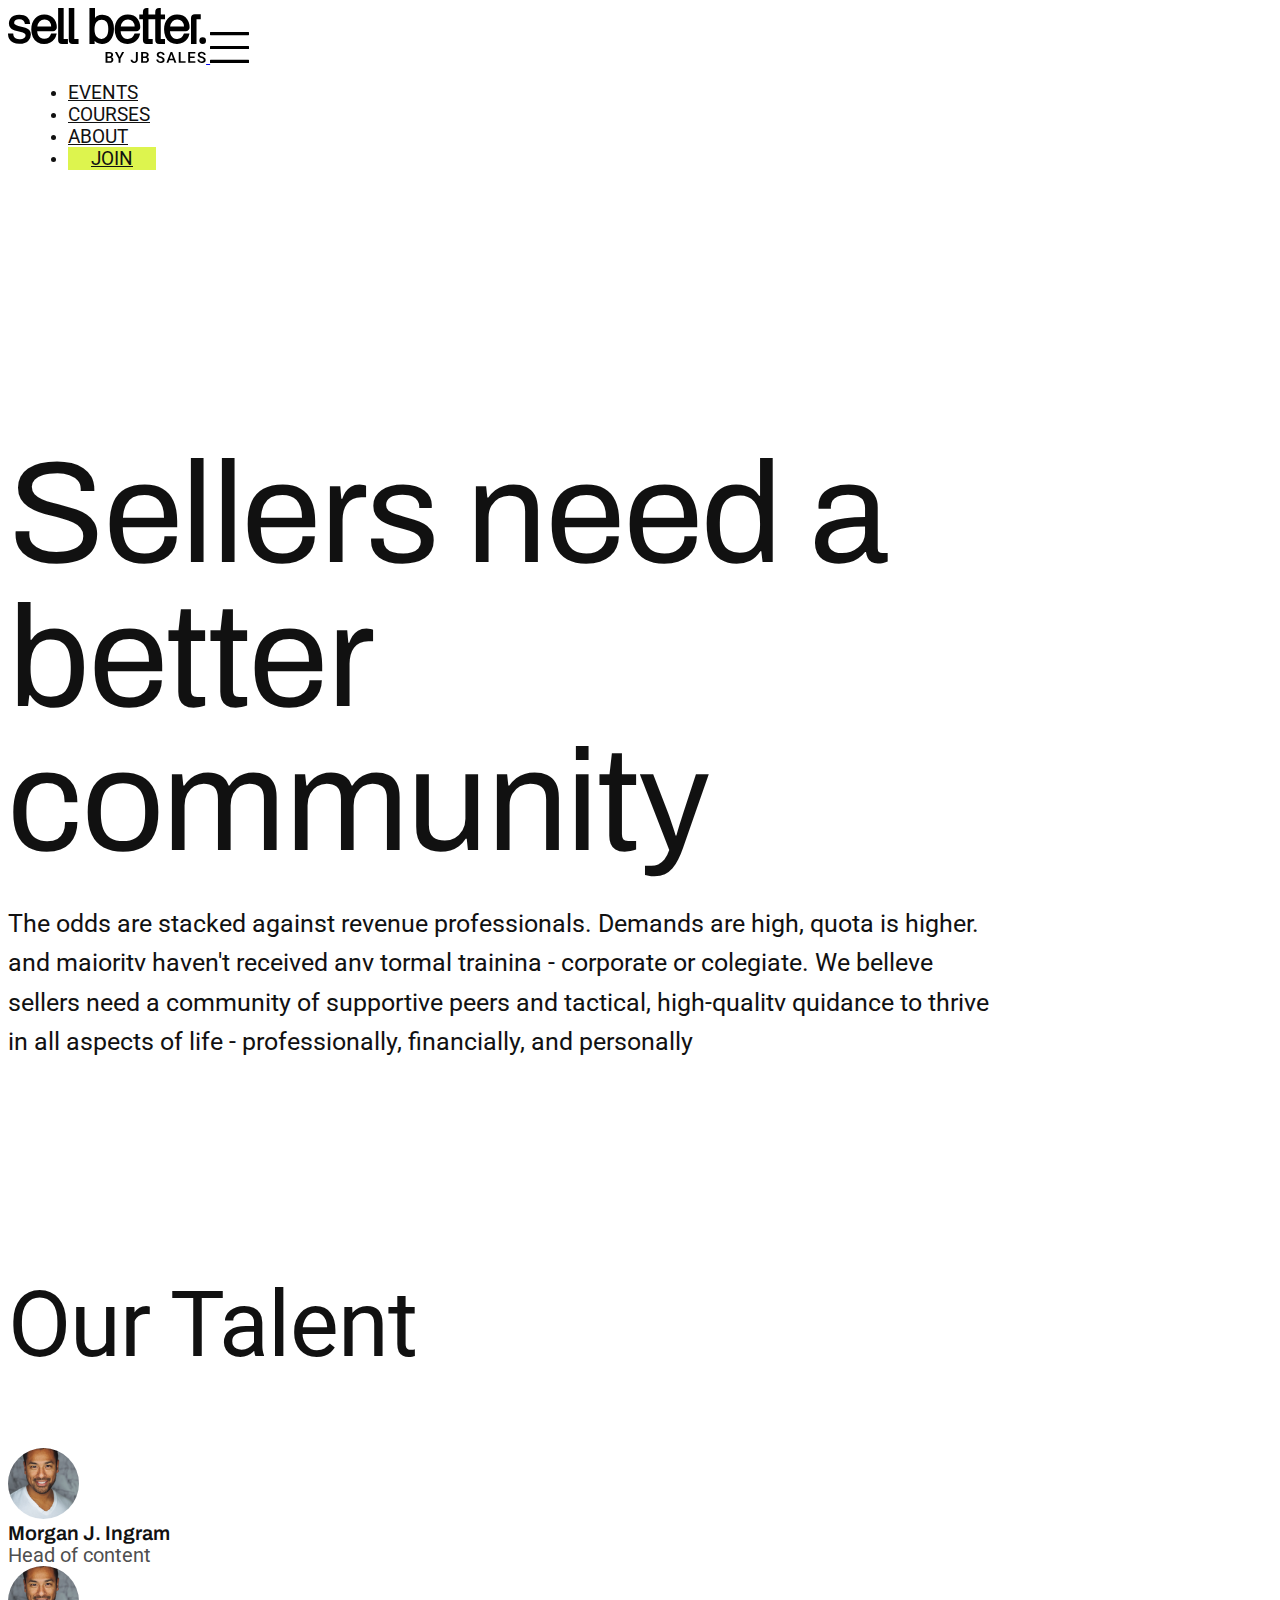
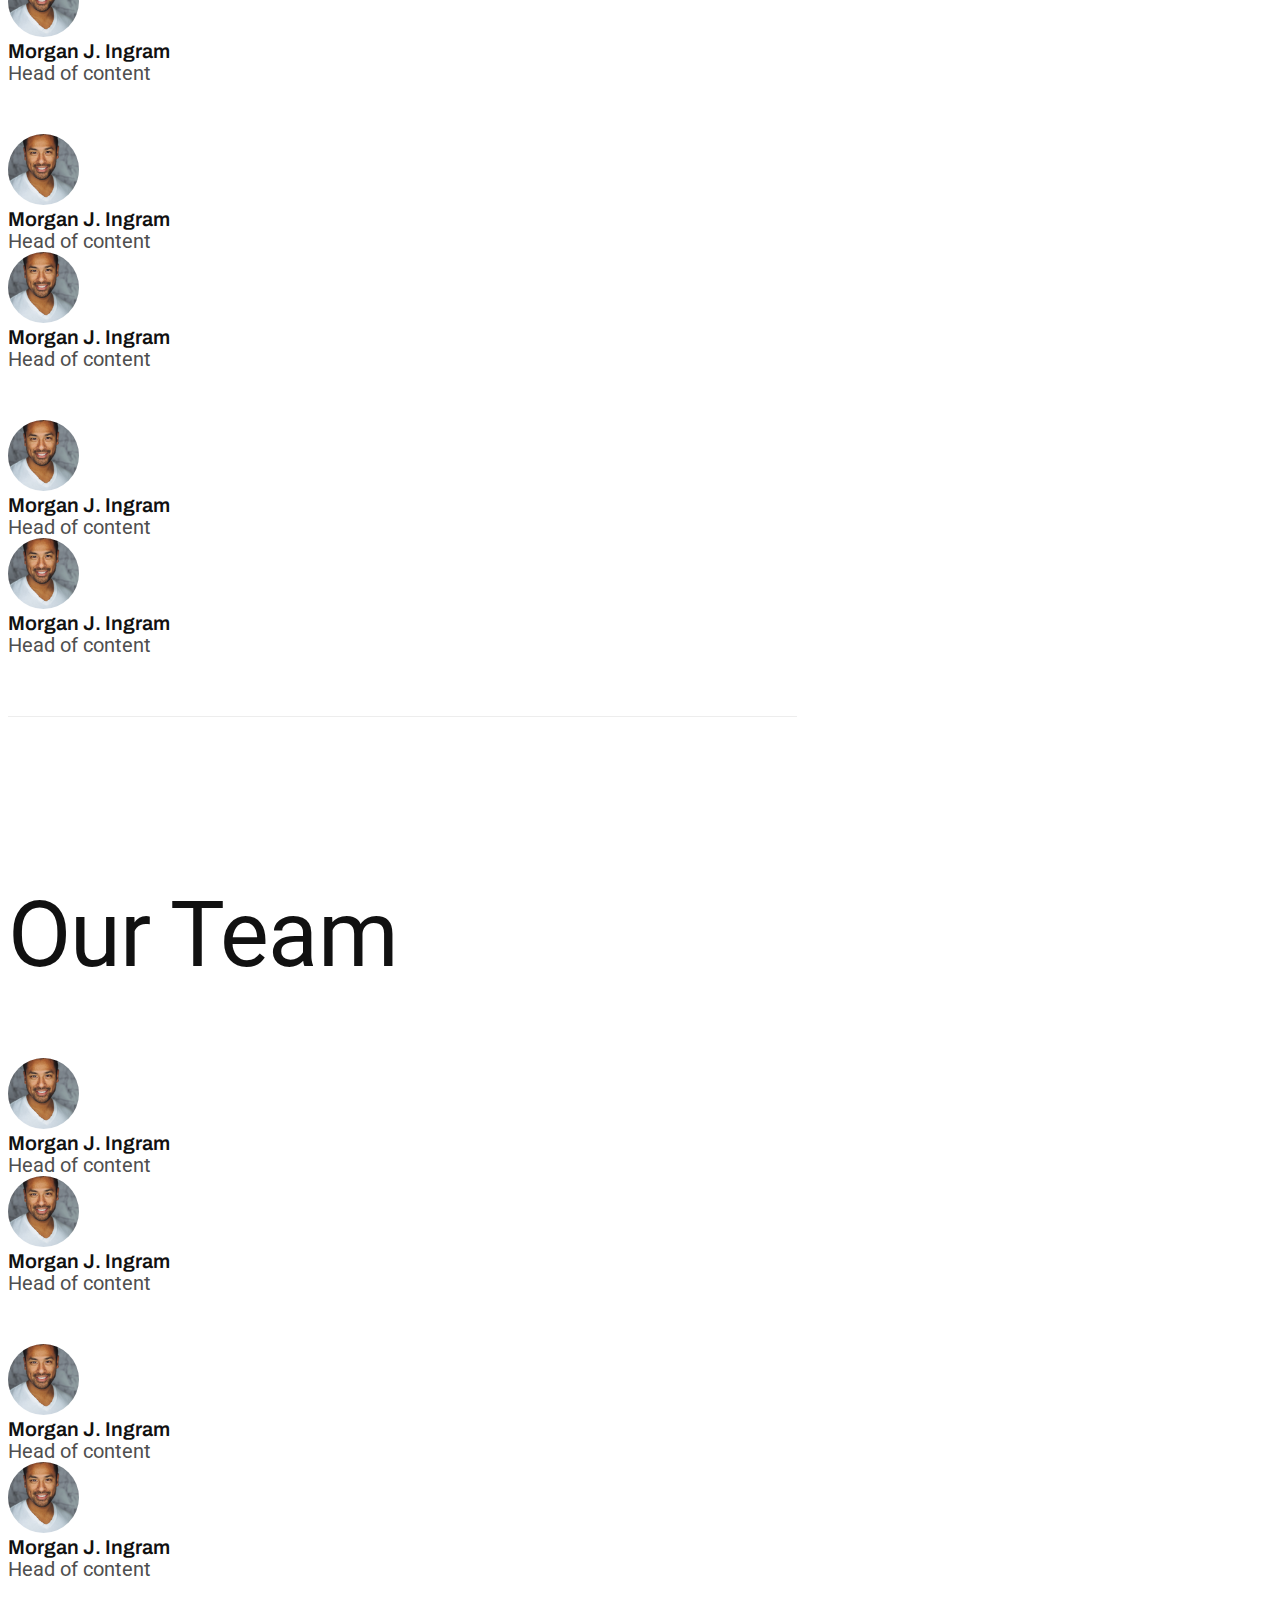
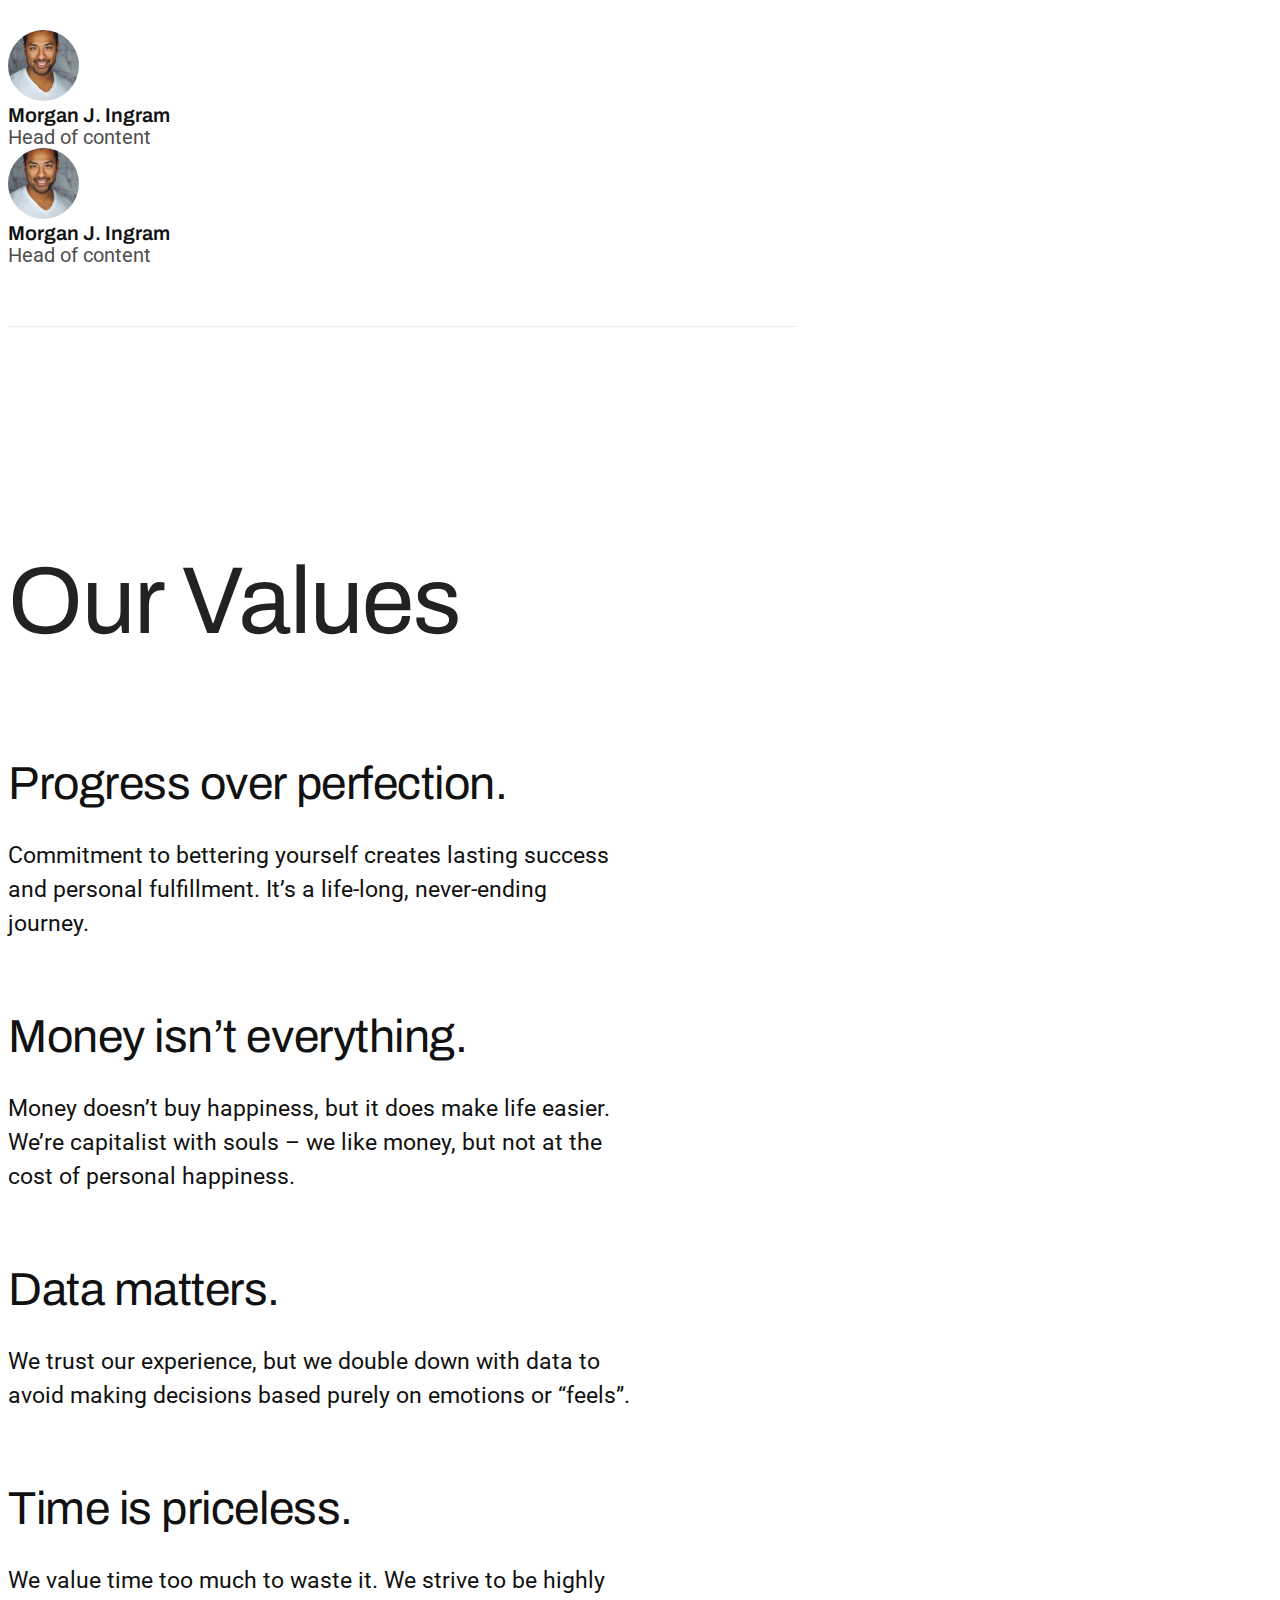
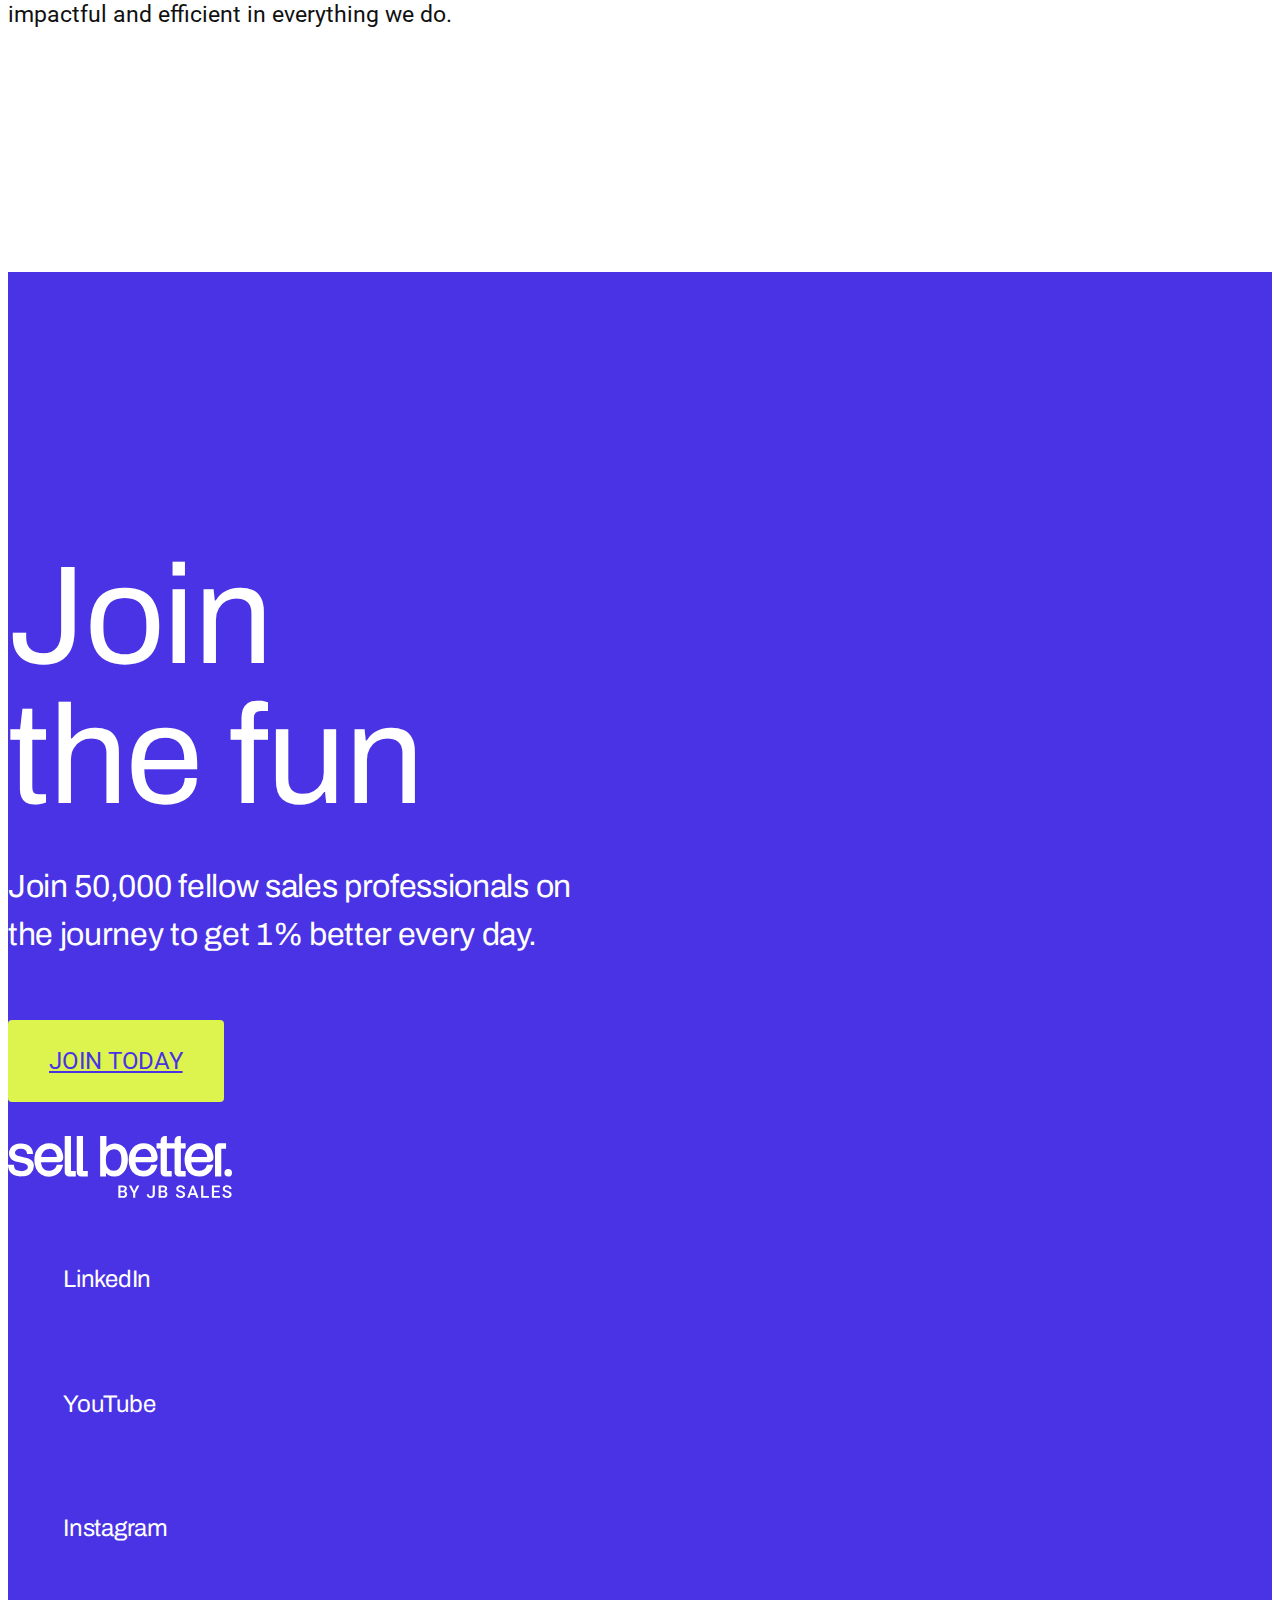
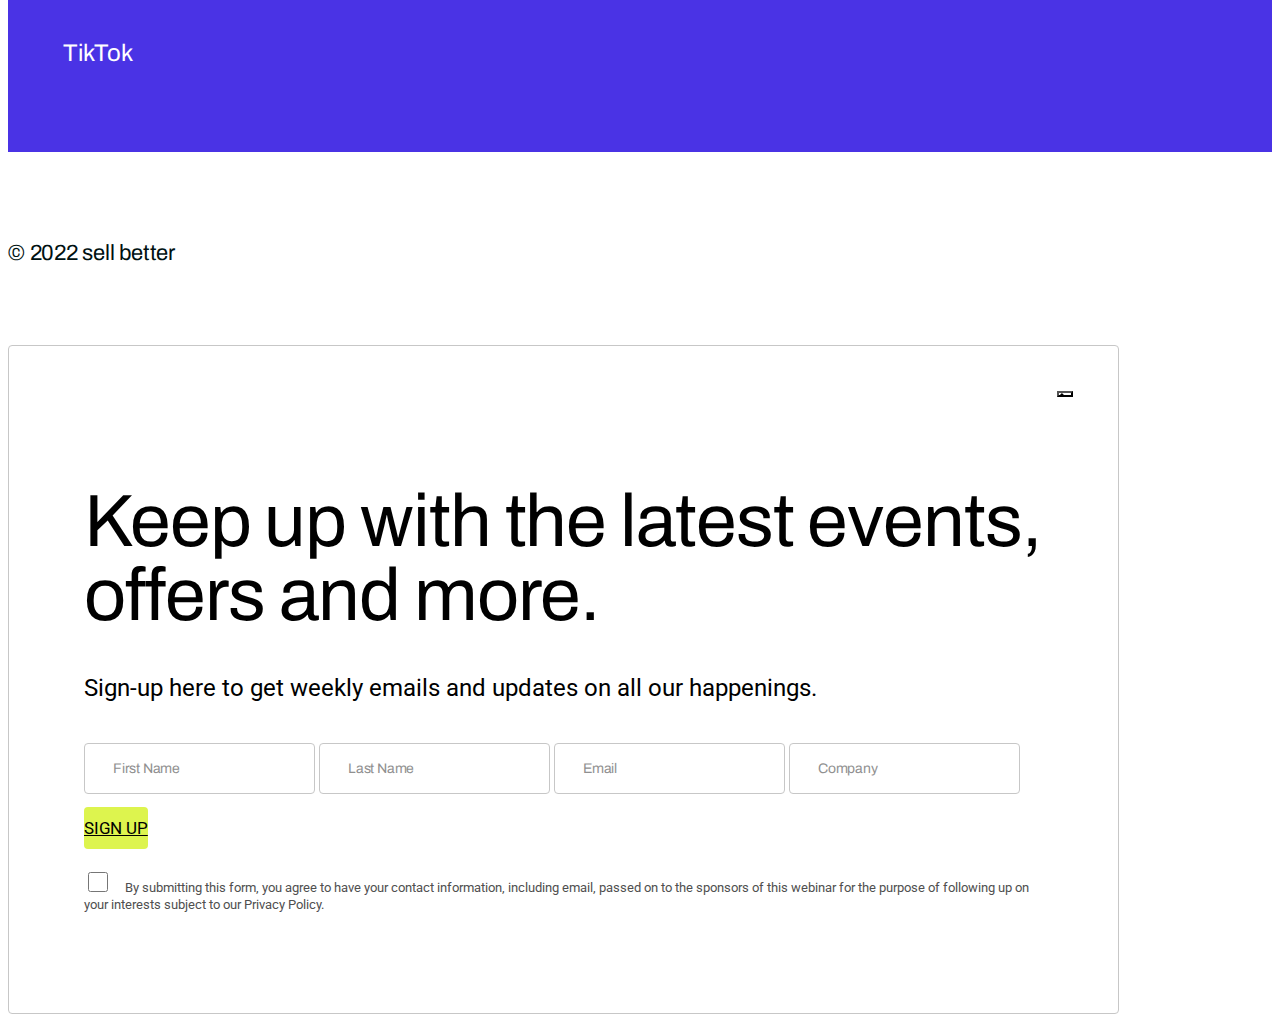
==== about.html @ 4c50844e "about page added" ====
<!DOCTYPE html>
<html lang="en">
  <head>
    <meta charset="utf-8" />
    <meta name="viewport" content="width=device-width, initial-scale=1" />
    <title>Sell Better | About</title>
    <link
      href="https://cdn.jsdelivr.net/npm/bootstrap@5.2.0-beta1/dist/css/bootstrap.min.css"
      rel="stylesheet"
      integrity="sha384-0evHe/X+R7YkIZDRvuzKMRqM+OrBnVFBL6DOitfPri4tjfHxaWutUpFmBp4vmVor"
      crossorigin="anonymous"
    />
    <link rel="preconnect" href="https://fonts.googleapis.com" />
    <link rel="preconnect" href="https://fonts.gstatic.com" crossorigin />
    <link
      href="https://fonts.googleapis.com/css2?family=Archivo:wght@400;500;600;700;800;900&family=Roboto:wght@400;500;700;900&display=swap"
      rel="stylesheet"
    />
    <link
      rel="stylesheet"
      href="https://cdnjs.cloudflare.com/ajax/libs/animate.css/4.1.1/animate.min.css"
    />
    <link rel="icon" href="img/favicon.png" type="image/png" />
    <link rel="stylesheet" href="style.css" />
  </head>
  <body>
    <!-- Nav section -->

    <nav class="navbar navbar-expand-lg">
      <div class="container">
        <a class="navbar-brand" href="index.html">
          <img src="img/sell_better_logo.svg" alt="Sell Better" />
        </a>

        <label class="navbar-toggler" for="slide-menu-right" type="button">
          <img src="img/menu-icon.svg" alt="" />
        </label>

        <div class="collapse navbar-collapse" id="navbarMain">
          <div class="navbar-nav ms-auto align-items-center">
            <ul id="menu-main" class="navbar-nav me-auto mb-2 mb-md-0">
              <li class="menu-item nav-item">
                <a href="index.html#events" class="nav-link">Events</a>
              </li>
              <li class="menu-item nav-item">
                <a href="#" class="nav-link">Courses</a>
              </li>
              <li class="menu-item nav-item">
                <a href="about.html" class="nav-link">About</a>
              </li>
              <li class="nav-item nav-join">
                <a
                  class="nav-link"
                  href="#"
                  data-bs-toggle="modal"
                  data-bs-target="#joinModal"
                  >Join</a
                >
              </li>
            </ul>
          </div>
        </div>
      </div>
    </nav>

    <!-- Menu Items -->
    <div class="slide-menu" id="slide-menu">
      <input id="slide-menu-right" class="menu-toggle" type="checkbox" />
      <div class="menu-wrap" id="menu-wrap">
        <label for="slide-menu-right" class="menu-close"
          ><img src="img/close_icon.svg" alt=""
        /></label>
        <div class="menu-list">
          <ul class="text-center">
            <li class="">
              <a class="mobile-menu-link" href="index.html">Home</a>
            </li>
            <li class="">
              <a class="mobile-menu-link" href="index.html#events">Events</a>
            </li>
            <li class="">
              <a class="mobile-menu-link" href="#">Courses</a>
            </li>
            <li class="">
              <a class="mobile-menu-link" href="about.html">About</a>
            </li>
          </ul>
          <div class="nav-join text-center w-100">
            <a
              data-bs-toggle="modal"
              data-bs-target="#joinModal"
              for="slide-menu-right"
              class="btn btn-primary"
              >Join</a
            >
          </div>
          <div class="social-icons-block">
            <div class="container">
              <div class="socials-icons">
                <ul
                  class="d-flex list-unstyled justify-content-center align-items-center"
                >
                  <li>
                    <a href="#"><img src="img/linkedin_icon.svg" alt="" /></a>
                  </li>
                  <li>
                    <a href="#"><img src="img/instagram.svg" alt="" /></a>
                  </li>
                  <li>
                    <a href="#"><img src="img/TikTok.svg" alt="" /></a>
                  </li>
                  <li>
                    <a href="#"><img src="img/youtube.svg" alt="" /></a>
                  </li>
                </ul>
              </div>
            </div>
          </div>
        </div>
      </div>
      <label for="slide-menu-right" class="menu-overlay"></label>
    </div>

    <!-- About page hero -->

    <div class="about-hero">
      <div class="container">
        <div
          class="about-hero-content mx-auto text-center d-flex flex-column align-items-center"
        >
          <h1>Sellers need a better community</h1>
          <p>
            The odds are stacked against revenue professionals. Demands are
            high, quota is higher. and maioritv haven't received anv tormal
            trainina - corporate or colegiate. We belleve sellers need a
            community of supportive peers and tactical, high-qualitv quidance to
            thrive in all aspects of life - professionally, financially, and
            personally
          </p>
        </div>
      </div>
    </div>

    <!-- Talent section -->

    <section class="team-section" id="talent-section">
      <div class="container">
        <div class="team-section-wrap mx-auto">
          <h2 class="text-center">Our Talent</h2>
          <div class="row">
            <div class="col-md-6">
              <div
                class="team-member d-flex align-items-center justify-content-center justify-content-md-end"
              >
                <div class="team-member-photo">
                  <img src="img/person.jpg" alt="" />
                </div>
                <div class="member-infos">
                  <div class="member-name">Morgan J. Ingram</div>
                  <div class="member-role">Head of content</div>
                </div>
              </div>
            </div>
            <div class="col-md-6">
              <div
                class="team-member d-flex align-items-center justify-content-md-end justify-content-center"
              >
                <div class="team-member-photo">
                  <img src="img/person.jpg" alt="" />
                </div>
                <div class="member-infos">
                  <div class="member-name">Morgan J. Ingram</div>
                  <div class="member-role">Head of content</div>
                </div>
              </div>
            </div>
          </div>
          <div class="row">
            <div class="col-md-6">
              <div
                class="team-member d-flex align-items-center justify-content-center justify-content-md-end"
              >
                <div class="team-member-photo">
                  <img src="img/person.jpg" alt="" />
                </div>
                <div class="member-infos">
                  <div class="member-name">Morgan J. Ingram</div>
                  <div class="member-role">Head of content</div>
                </div>
              </div>
            </div>
            <div class="col-md-6">
              <div
                class="team-member d-flex align-items-center justify-content-md-end justify-content-center"
              >
                <div class="team-member-photo">
                  <img src="img/person.jpg" alt="" />
                </div>
                <div class="member-infos">
                  <div class="member-name">Morgan J. Ingram</div>
                  <div class="member-role">Head of content</div>
                </div>
              </div>
            </div>
          </div>
          <div class="row">
            <div class="col-md-6">
              <div
                class="team-member d-flex align-items-center justify-content-center justify-content-md-end"
              >
                <div class="team-member-photo">
                  <img src="img/person.jpg" alt="" />
                </div>
                <div class="member-infos">
                  <div class="member-name">Morgan J. Ingram</div>
                  <div class="member-role">Head of content</div>
                </div>
              </div>
            </div>
            <div class="col-md-6">
              <div
                class="team-member d-flex align-items-center justify-content-md-end justify-content-center"
              >
                <div class="team-member-photo">
                  <img src="img/person.jpg" alt="" />
                </div>
                <div class="member-infos">
                  <div class="member-name">Morgan J. Ingram</div>
                  <div class="member-role">Head of content</div>
                </div>
              </div>
            </div>
          </div>
        </div>
      </div>
    </section>

    <!-- Team section -->

    <section class="team-section" id="team-section">
      <div class="container">
        <div class="team-section-wrap mx-auto">
          <h2 class="text-center">Our Team</h2>
          <div class="row">
            <div class="col-md-6">
              <div
                class="team-member d-flex align-items-center justify-content-center justify-content-md-end"
              >
                <div class="team-member-photo">
                  <img src="img/person.jpg" alt="" />
                </div>
                <div class="member-infos">
                  <div class="member-name">Morgan J. Ingram</div>
                  <div class="member-role">Head of content</div>
                </div>
              </div>
            </div>
            <div class="col-md-6">
              <div
                class="team-member d-flex align-items-center justify-content-md-end justify-content-center"
              >
                <div class="team-member-photo">
                  <img src="img/person.jpg" alt="" />
                </div>
                <div class="member-infos">
                  <div class="member-name">Morgan J. Ingram</div>
                  <div class="member-role">Head of content</div>
                </div>
              </div>
            </div>
          </div>
          <div class="row">
            <div class="col-md-6">
              <div
                class="team-member d-flex align-items-center justify-content-center justify-content-md-end"
              >
                <div class="team-member-photo">
                  <img src="img/person.jpg" alt="" />
                </div>
                <div class="member-infos">
                  <div class="member-name">Morgan J. Ingram</div>
                  <div class="member-role">Head of content</div>
                </div>
              </div>
            </div>
            <div class="col-md-6">
              <div
                class="team-member d-flex align-items-center justify-content-md-end justify-content-center"
              >
                <div class="team-member-photo">
                  <img src="img/person.jpg" alt="" />
                </div>
                <div class="member-infos">
                  <div class="member-name">Morgan J. Ingram</div>
                  <div class="member-role">Head of content</div>
                </div>
              </div>
            </div>
          </div>
          <div class="row">
            <div class="col-md-6">
              <div
                class="team-member d-flex align-items-center justify-content-center justify-content-md-end"
              >
                <div class="team-member-photo">
                  <img src="img/person.jpg" alt="" />
                </div>
                <div class="member-infos">
                  <div class="member-name">Morgan J. Ingram</div>
                  <div class="member-role">Head of content</div>
                </div>
              </div>
            </div>
            <div class="col-md-6">
              <div
                class="team-member d-flex align-items-center justify-content-md-end justify-content-center"
              >
                <div class="team-member-photo">
                  <img src="img/person.jpg" alt="" />
                </div>
                <div class="member-infos">
                  <div class="member-name">Morgan J. Ingram</div>
                  <div class="member-role">Head of content</div>
                </div>
              </div>
            </div>
          </div>
        </div>
      </div>
    </section>

    <!-- Our Values section -->

    <section class="our-values" id="our-values">
      <div class="container">
        <div class="our-values-wrap mx-auto">
          <h2 class="text-center">Our Values</h2>
          <div class="value-box">
            <h4>Progress over perfection.</h4>
            <p>
              Commitment to bettering yourself creates lasting success and
              personal fulfillment. It’s a life-long, never-ending journey.
            </p>
          </div>
          <div class="value-box">
            <h4>Money isn’t everything.</h4>
            <p>
              Money doesn’t buy happiness, but it does make life easier. We’re
              capitalist with souls – we like money, but not at the cost of
              personal happiness.
            </p>
          </div>
          <div class="value-box">
            <h4>Data matters.</h4>
            <p>
              We trust our experience, but we double down with data to avoid
              making decisions based purely on emotions or “feels”.
            </p>
          </div>
          <div class="value-box">
            <h4>Time is priceless.</h4>
            <p>
              We value time too much to waste it. We strive to be highly
              impactful and efficient in everything we do.
            </p>
          </div>
        </div>
      </div>
    </section>

    <!-- Join section -->

    <section class="join-section">
      <div class="container">
        <h1 class="text-center">
          Join <br class="b-block d-lg-none" />
          the fun
        </h1>
        <h3 class="text-center">
          Join 50,000 fellow sales professionals on <br />
          the journey to get 1% better every day.
        </h3>
        <div class="btn-wrap text-center">
          <a
            href="#"
            class="btn btn-primary"
            data-bs-toggle="modal"
            data-bs-target="#joinModal"
            >Join today</a
          >
        </div>
        <!-- Footer -->

        <div
          class="footer main-footer d-flex align-items-center justify-content-between"
        >
          <div class="footer-logo text-center order-lg-1 order-2">
            <a href="index.html"
              ><img src="img/sell_better_logo.svg" alt="" class="img-fluid"
            /></a>
          </div>
          <div class="footer-social-links order-lg-2 order-1">
            <ul class="list-unstyled d-lg-flex text-center">
              <li><a href="" class="footer-link">LinkedIn</a></li>
              <li><a href="" class="footer-link">YouTube</a></li>
              <li><a href="" class="footer-link">Instagram</a></li>
              <li><a href="" class="footer-link">TikTok</a></li>
            </ul>
          </div>
        </div>
      </div>
    </section>

    <!-- Copyright -->

    <section class="copyright-section">
      <div class="container">
        <div class="copyright-wrap"><p>© 2022 sell better</p></div>
      </div>
    </section>

    <!-- Join Modal -->
    <div
      class="modal fade"
      id="joinModal"
      tabindex="-1"
      aria-labelledby="joinModalLabel"
      aria-hidden="true"
    >
      <div class="modal-dialog modal-dialog-centered modal-xl">
        <div class="modal-content">
          <div class="modal-header">
            <button
              type="button"
              class="btn-close"
              data-bs-dismiss="modal"
              aria-label="Close"
            ></button>
          </div>
          <div class="modal-body pt-0">
            <div class="container">
              <div class="row">
                <div class="col-lg-6">
                  <h1>Keep up with the latest events, offers and more.</h1>
                  <h5>
                    Sign-up here to get weekly emails and updates on all our
                    happenings.
                  </h5>
                </div>
                <div class="col-lg-6">
                  <form>
                    <input
                      type="text"
                      class="form-control"
                      id="joinFirstName"
                      placeholder="First Name"
                    />

                    <input
                      type="text"
                      class="form-control"
                      id="joinLastName"
                      placeholder="Last Name"
                    />

                    <input
                      type="email"
                      class="form-control"
                      id="joinEmail"
                      placeholder="Email"
                    />

                    <input
                      type="text"
                      class="form-control"
                      id="joinCompany"
                      placeholder="Company"
                    />
                  </form>
                  <div class="btn-wrap">
                    <a href="#" class="btn btn-primary w-100">Sign up</a>
                  </div>
                  <div class="form-check">
                    <input
                      type="checkbox"
                      class="form-check-input"
                      id="joinCheck"
                    />
                    <label class="form-check-label" for="joinCheck"
                      >By submitting this form, you agree to have your contact
                      information, including email, passed on to the sponsors of
                      this webinar for the purpose of following up on your
                      interests subject to our Privacy Policy.</label
                    >
                  </div>
                </div>
              </div>
            </div>
          </div>
        </div>
      </div>
    </div>

    <script
      src="https://code.jquery.com/jquery-3.6.0.min.js"
      integrity="sha256-/xUj+3OJU5yExlq6GSYGSHk7tPXikynS7ogEvDej/m4="
      crossorigin="anonymous"
    ></script>
    <script
      src="https://cdn.jsdelivr.net/npm/bootstrap@5.2.0-beta1/dist/js/bootstrap.bundle.min.js"
      integrity="sha384-pprn3073KE6tl6bjs2QrFaJGz5/SUsLqktiwsUTF55Jfv3qYSDhgCecCxMW52nD2"
      crossorigin="anonymous"
    ></script>

    <script src="scripts/script.js"></script>
  </body>
</html>
---- style.css ----
:root {
  --font-primary: "Roboto", sans-serif;
  --font-secondary: "Archivo", sans-serif;
  --blue-primary: #4a33e5;
  --black-custom: #111111;
  --green-light: #ddf44e;
  --grey-light: #f5f5f5;
}

body {
  font-family: var(--font-primary);
  letter-spacing: 0px;
  line-height: 1;
  color: var(--black-custom);
}

h1 {
  font-size: 90px;
  line-height: 1;
  color: var(--black-custom);
  font-family: var(--font-secondary);
}

h1,
h2,
h3,
h4,
h5,
h6 {
  font-weight: 400;
}

.list-unstyled {
  list-style: none;
}

.btn {
  border-radius: 4px;
  font-size: 24px;
  line-height: 1.25;
  padding-top: 27px;
  padding-bottom: 27px;
  text-transform: uppercase;
  border: none;
}

.btn-primary {
  background-color: var(--green-light);
}

.btn-primary:hover,
.btn-primary:active,
.btn-primary:focus {
  background-color: #d0ea31;
  border: none;
  box-shadow: none;
}

/*******************************************
              Desktop Hero
*******************************************/

.hero-desktop {
  height: 100vh;

  position: relative;
}

.hero-arrow-wrap {
  position: absolute;
  left: 50%;
  transform: translateX(-50%);
  bottom: 40px;
}

.color-scheme-1 {
  background-color: #4f2ee8;
}

.color-scheme-1 .hero-section-content img {
  filter: invert(89%) sepia(50%) saturate(621%) hue-rotate(13deg)
    brightness(107%) contrast(91%);
}

.color-scheme-2 {
  background-color: #17243f;
}

.color-scheme-2 .hero-section-content img {
  filter: invert(79%) sepia(10%) saturate(1049%) hue-rotate(216deg)
    brightness(98%) contrast(93%);
}

.color-scheme-3 {
  background-color: #3a3ee4;
}

.color-scheme-3 .hero-section-content img {
  filter: invert(75%) sepia(13%) saturate(1631%) hue-rotate(77deg)
    brightness(93%) contrast(89%);
}

.color-scheme-4 {
  background-color: #d0bcf1;
}

.color-scheme-4 .hero-section-content img {
  filter: invert(39%) sepia(55%) saturate(852%) hue-rotate(316deg)
    brightness(101%) contrast(89%);
}

/*******************************************
              Navbar
*******************************************/

.navbar {
  transition: all 0.5s;
}
.navbar.scrollUp {
  transform: translateY(-85px);
}

.navbar-brand img {
  height: 55px;
}

.navbar-nav > li {
  margin-left: 20px;
  margin-right: 20px;
  position: relative;
}

.navbar-nav > li:last-child {
  margin-right: 0px;
}

.navbar-nav > li > a {
  color: var(--black-custom);
  font-size: 19px;
  letter-spacing: 0px;
  text-transform: uppercase;
  line-height: 1.15;
  -moz-transition: all 0.2s ease 0s;
  -o-transition: all 0.2s ease 0s;
  -webkit-transition: all 0.2s ease 0s;
  transition: all 0.2s ease 0s;
}

.navbar-nav > li > a:hover,
.navbar-nav > li > a:focus {
  color: var(--green-light);
}

.navbar-nav > li > a.active {
  color: var(--green-light) !important;
}

.navbar-toggler {
  position: relative;
  border: 0;
  height: 31px;
}

.navbar-toggler:focus,
.navbar-toggler:active {
  outline: 0;
}

.slide-menu {
  z-index: 1031;
  position: relative;
}
.menu-wrap {
  background-color: #fff;
  padding: 0;
  overflow: hidden;
  transition: all 0.3s;
  position: fixed;
  width: 570px;
  top: 0;
  right: -570px;
  bottom: 0;
  z-index: 999;
}

.menu-toggle {
  display: none;
}
.menu-toggle:checked + .menu-wrap {
  right: 0;
}

.menu-overlay {
  background: rgba(0, 0, 0, 0.4);
  display: none;
  position: fixed;
  left: 0;
  right: 0;
  top: 0;
  bottom: 0;
  z-index: 900;
}
.menu-close {
  background: transparent url(img/close_icon.svg) center no-repeat;
  background-size: 31px;
  opacity: 1;
  position: absolute;
  width: 31px;
  height: 31px;
  right: 30px;
  top: 30px;
  text-indent: -9999px;
  transition: all 0.3s;
}
.menu-close:hover {
  cursor: pointer;
}
.menu-wrap:hover .menu-close {
  opacity: 1;
}
.menu-toggle {
  display: none;
}
.menu-toggle:checked + .menu-wrap {
  right: 0;
}
.menu-toggle:checked ~ .menu-overlay {
  display: block;
}

.menu-list {
  position: absolute;
  top: 80px;
  left: 110px;
  right: 110px;
  height: inherit;
  display: block;
  overflow: hidden;
}
.menu-wrap:hover .menu-list {
  overflow-y: auto;
}
.menu-list ul {
  list-style-type: none;
  padding: 0;
  margin: 0;
}
.menu-list li {
  display: block;
}
.menu-list li a,
.menu-list li label {
  display: block;
  font-size: 24px;
  line-height: 1.33;
  color: #000;
  text-decoration: none;
  text-transform: uppercase;
  padding-top: 30px;
  padding-bottom: 30px;
  border-bottom: 1px solid #ededed;
  -moz-transition: all 0.5s ease 0s;
  -o-transition: all 0.5s ease 0s;
  -webkit-transition: all 0.5s ease 0s;
  transition: all 0.5s ease 0s;
}

.menu-list li a:hover,
.menu-list li label:hover,
.menu-list li a:active,
.menu-list li a.active {
  color: var(--green-light);
  cursor: pointer;
}

.nav-link {
  font-weight: 400;
}

.nav-contact {
  margin-top: 25px;
}
.slide-menu li .btn {
  font-size: 14px;
  letter-spacing: 0.7px;
  display: inline-block;
}

.menu-icon {
  position: absolute;
  bottom: 40px;
  left: 110px;
  right: 110px;
}
.menu-icon ul {
  list-style-type: none;
  padding: 0;
  margin: 0;
}
.menu-icon li {
  margin-left: 10px;
  margin-right: 10px;
  font-size: 25px;
  line-height: 25px;
}
.menu-icon li img {
  filter: invert(100%);
}
.menu-icon li img:hover {
  filter: invert(100%) !important;
}

.slide-menu .social-icons-block ul li a {
  border-bottom: none;
}

.slide-menu .social-icons-block {
  margin-top: 20px;
}

.slide-menu .nav-join {
  margin-top: 40px;
}

.slide-menu .nav-join .btn {
  font-size: 24px;
  line-height: 1.5;
  padding: 10px 110px;
}

#menu-main .nav-join a:hover,
#menu-main .nav-join a:focus {
  transform: none;
  color: #000000;
}

#menu-main .nav-join a {
  padding-left: 23px;
  padding-right: 23px;
  background-color: var(--green-light);
}
#menu-main .nav-join a:hover {
  background-color: #b9d50d;
}

/*******************************************
             Big section
*******************************************/
#big-section {
  min-height: 100vh;
  padding-top: 60px;
}

/*******************************************
             First section
*******************************************/

.first-section {
  margin-top: 60px;
}

.first-section h1 {
  margin-bottom: 20px;
}

.first-section h3 {
  font-size: 34px;
  line-height: 1.47;
  margin-bottom: 10px;
}

.first-section h4 {
  font-size: 30px;
  line-height: 1.4;
}

.first-section-card {
  background-color: var(--blue-primary);
  max-width: 432px;
  padding: 36.5px 20px;
  border-radius: 4px;
  margin-left: auto;
}
.first-section-card .btn {
  max-width: 373px;
  font-size: 17px;
  letter-spacing: -0.17px;
  line-height: 2.33;
  padding-top: 10px;
  padding-bottom: 10px;
  color: #313131;
}

.first-section-card .btn-wrap {
  margin-top: 20px;
}

.first-section-card h3 {
  color: #ffffff;
  font-size: 44.32px;
  margin-bottom: 28px;
}

.check-wrap {
  margin-right: 13px;
}

.check-wrap img {
  width: 28px;
  height: 28px;
}

.check-text {
  font-size: 19.87px;
  line-height: 2;
  color: #ffffff;
}

/*******************************************
             Logo Section
*******************************************/
.logo-section h5 {
  font-size: 20px;
  line-height: 1.3;
}

.logo-section {
  padding-top: 50px;
  padding-bottom: 40px;
}
.logo-box {
  text-align: center;
  margin: 15px 30px;
}
.logo-box img {
  max-height: 64px;
  width: auto;
}

/*******************************************
             Social Icons
*******************************************/

.socials-icons > ul > li {
  margin-right: 10px;
  margin-left: 10px;
}

.socials-icons > ul > li:first-child {
  margin-left: 0px;
}

.socials-icons > ul > li:last-child {
  margin-right: 0px;
}

.socials-icons > ul > li > a > img {
  max-height: 30px;
}

.socials-icons > ul > li > a:hover > img {
  filter: invert(88%) sepia(43%) saturate(656%) hue-rotate(12deg)
    brightness(104%) contrast(92%);
}

/*******************************************
             Second Section
*******************************************/
.second-section {
  background-color: var(--grey-light);
  padding-top: 200px;
  padding-bottom: 200px;
}

.second-section-box {
  margin-bottom: 135px;
}

.second-section-heading h1 {
  font-family: var(--font-secondary);
  font-size: 192px;
  letter-spacing: -1.92px;
}

.second-section-text h3 {
  font-size: 48px;
  letter-spacing: -0.48px;
  line-height: 1.18;
  margin-bottom: 40px;
  font-family: var(--font-secondary);
}

.second-section-text p {
  font-size: 28px;
  letter-spacing: -0.28px;
  line-height: 1.35;
}

.second-section-text p:last-child {
  margin-bottom: 0px;
}

/*******************************************
              Events
*******************************************/

#events {
  background-color: var(--black-custom);
  padding-top: 180px;
  padding-bottom: 170px;
}
#events h1 {
  color: #ffffff;
  font-size: 180.69px;
  letter-spacing: -1.81px;
  font-family: var(--font-secondary);
  margin-bottom: 40px;
}

#events h4 {
  color: #ffffff;
  font-size: 36.21px;
  line-height: 1.42;
}
.events-calendar {
  padding-left: 0;
  border: 1px solid #e3e3e3;
  border-radius: 4px;
  margin-top: 82px;
  margin-bottom: 80px;
}

.events-calendar-header {
  padding-left: 90px;
  padding-top: 44px;
  padding-bottom: 44px;
  border-bottom: 1px solid #e3e3e3;
  background: #fff;
}

.events-calendar-date {
  font-size: 21.43px;
  font-weight: 600;
}

.events-calendar-title {
  font-size: 21.43px;
  font-weight: 600;
}

.event-box {
  padding-left: 90px;
  padding-top: 20px;
  padding-bottom: 20px;
  position: relative;
  border-bottom: 1px solid #e3e3e3;
  background: #fff;
}

.event-box > .row:hover {
  cursor: pointer;
}

.event-box .btn {
  font-size: 14.74px;
  line-height: 2.33;
  padding: 5px 25px;
}

.event-date {
  font-size: 15px;
  font-weight: 500;
  min-height: 45.2px;
  text-transform: uppercase;
}

.ellipsis-1 {
  line-clamp: 1;
  white-space: nowrap;
  overflow: hidden;
  text-overflow: ellipsis;
}

.event-title {
  font-size: 17px;
  font-weight: 600;
  min-height: 45.2px;
}

.event-sign-up .lock {
  margin-left: 20px;
}

.event-who {
  min-height: 45.2px;
}
.event-who-img {
  width: 40px;
  height: 40px;
  position: relative;
  z-index: 9;
}
.event-who-img:nth-child(2) {
  left: 0px;
  z-index: 8;
}
.event-who-img:nth-child(3) {
  left: -10px;
  z-index: 7;
}
.event-who-img:nth-child(4) {
  left: -20px;
  z-index: 6;
}
.event-who-img:nth-child(5) {
  left: -30px;
  z-index: 5;
}
.event-who-img:nth-child(6) {
  left: -40px;
  z-index: 4;
}
.event-who-img:nth-child(7) {
  left: -50px;
  z-index: 3;
}
.event-who-img:nth-child(8) {
  left: -60px;
  z-index: 2;
}
.event-who-img:nth-child(9) {
  left: -70px;
  z-index: 1;
}

.event-who-img img {
  border-radius: 50%;
  width: 40px;
  height: 40px;
  object-fit: cover;
  border: 1px solid #ffffff;
}

.event-date-clock {
  font-size: 15px;
}

.event-describe {
  font-size: 15px;
  line-height: 1.4;
}

.who-name {
  font-size: 15px;
  line-height: 1.4;
}

.btn-black {
  background: #000;
  color: #fff;
  border: 1px solid #000;
  letter-spacing: 0.15px;
}
.btn-black:hover {
  background: #00acf2;
  color: #fff;
  border: 1px solid #00acf2;
}

.members-only {
  margin-bottom: 20px;
}

.members-only-text {
  font-size: 16px;
  font-weight: 500;
}

.event-btn {
  margin-top: 30px;
}

.acc-icon a img {
  transform: rotate(0deg);
  -moz-transition: all 0.25s ease 0s;
  -o-transition: all 0.25s ease 0s;
  -webkit-transition: all 0.25s ease 0s;
  transition: all 0.25s ease 0s;
}
.acc-icon a:not(.collapsed) img {
  transform: rotate(180deg);
}

#events .btn-wrap .btn {
  padding: 28px 132px;
  color: #111111;
  font-size: 24px;
  line-height: 1.25;
}

@media (min-width: 992px) {
  .acc-icon {
    position: absolute;
    top: 32px;
    left: 50px;
  }
  .events-calendar {
    overflow: hidden;
  }
}

.event-mob {
  width: 60px;
  min-width: 60px;
  text-transform: none;
}
.event-who .event-mob {
  font-size: 15px;
}

/*******************************************
             Join section
*******************************************/
.join-section {
  background-color: var(--blue-primary);
  padding-top: 180px;
  padding-bottom: 20px;
}

.join-section h1 {
  color: #ffffff;
  font-size: 140px;
  letter-spacing: -1.4px;
  margin-bottom: 37px;
  font-family: var(--font-secondary);
}

.join-section h3 {
  font-family: var(--font-secondary);
  font-size: 32px;
  line-height: 1.5;
  color: #ffffff;
  letter-spacing: -0.32px;
}

.join-section .btn-wrap {
  margin-top: 87px;
}

.join-section .btn {
  color: var(--blue-primary);
  font-size: 24px;
  letter-spacing: -0.24px;
  padding: 27px 41px;
}

/*******************************************
             Footer
*******************************************/
.footer {
  background-color: var(--blue-primary);
  padding-top: 60px;
}

.footer-logo > a > img {
  height: 62.19px;
  filter: invert(100%) sepia(0%) saturate(30%) hue-rotate(50deg)
    brightness(107%) contrast(106%);
}

.footer-social-links > ul > li {
  margin-left: 15px;
  margin-right: 15px;
}

.footer-social-links > ul > li:last-child {
  margin-right: 0px;
}

.footer-link {
  text-decoration: none;
  color: #ffffff;
  font-size: 24px;
  line-height: 5.2;
  font-family: var(--font-secondary);
  letter-spacing: -0.24px;
}

.footer-link:hover {
  color: var(--green-light);
}

/*******************************************
             Copyright-section
*******************************************/
.copyright-section {
  padding-top: 65px;
  padding-bottom: 55px;
}

.copyright-section p {
  font-size: 22px;
  line-height: 1.3;
  letter-spacing: -0.22px;
  color: #001111;
  font-family: var(--font-secondary);
}

/*******************************************
             Modal
*******************************************/

#joinModal .modal-content {
  padding-bottom: 100px;
  border-radius: 4px;
  border: 1px solid #c7c7c7;
}

.modal-header {
  border-bottom: none;
  position: relative;
  padding-top: 45px;
  padding-bottom: 45px;
}

.modal-header .btn-close {
  background: url(img/close_icon.svg);
  opacity: 1;
  position: absolute;
  top: 45px;
  right: 45px;
}

.modal-body {
  padding-left: 75px;
  padding-right: 75px;
}

.modal-header .btn-close:focus {
  box-shadow: none;
}

.modal-body h1 {
  font-size: 74px;
  font-family: var(--font-secondary);
  letter-spacing: -1.11px;
  color: #000000;
  margin-bottom: 24px;
}

.modal-body h5 {
  font-size: 24px;
  line-height: 1.25;
  color: #000000;
}

.modal .form-control {
  padding: 17px 28px;
  border-radius: 4px;
  margin-bottom: 15px;
  color: var(--blue-primary);
  border: 1px solid #c7c7c7;
  font-family: var(--font-secondary);
}

.modal .form-control::placeholder {
  font-size: 14px;
  color: #909090;
  line-height: 1.28;
  letter-spacing: -0.21px;
}

.modal .form-control:focus {
  box-shadow: none;
  border: 2px solid var(--blue-primary);
}

.modal .form-control:focus::placeholder {
  color: var(--blue-primary);
}

.modal .btn-wrap .btn {
  color: #000000;
  font-size: 17px;
  line-height: 2.33;
  letter-spacing: -0.17px;
  padding-top: 11px;
  padding-bottom: 11px;
}

.modal .form-check {
  margin-top: 20px;
}

.modal .form-check label {
  color: #4f4f4f;
  font-size: 13px;
  line-height: 1.23;
  margin-left: 10px;
}

.modal .form-check-input {
  border-radius: 3px;
  border: 1px solid #909090;
  width: 20px;
  height: 20px;
}

.modal .form-check-input:active,
.modal .form-check-input:focus,
.modal .form-check-input:checked {
  background-color: var(--blue-primary);
  border: 1px solid var(--blue-primary);
  box-shadow: none;
}

/*******************************************
             About Page
*******************************************/
.about-hero-content {
  padding-top: 160px;
  padding-bottom: 20px;
}

.about-hero h1 {
  font-size: 144px;
  letter-spacing: -1.44px;
  line-height: 1;
  margin-bottom: 30px;
}

.about-hero p {
  font-size: 25.48px;
  line-height: 1.55;
  letter-spacing: 0px;
  max-width: 1000px;
}

.team-section-wrap {
  max-width: 789px;
  padding-bottom: 60px;
  padding-top: 85px;
  border-bottom: 1px solid rgba(0, 0, 0, 0.07);
}

.team-section-wrap h2 {
  font-size: 91.67px;
  letter-spacing: -0.92px;
  line-height: 1.25;
  margin-bottom: 65px;
}

.team-section-wrap > .row {
  margin-bottom: 50px;
}

.team-section-wrap > .row:last-child {
  margin-bottom: 0px;
}

.team-member-photo {
  margin-right: 30px;
}

.team-member-photo img {
  border-radius: 50%;
  height: 71px;
  width: 71px;
  object-fit: cover;
}

.member-name {
  font-size: 20px;
  font-weight: 600;
  line-height: 1.1;
  font-family: var(--font-secondary);
}

.member-role {
  font-size: 20px;
  line-height: 1.1;
  color: #4f4f4f;
}

.our-values {
  padding-top: 140px;
  padding-bottom: 240px;
}

.our-values-wrap h2 {
  font-size: 95px;
  line-height: 1.21;
  color: #222220;
  letter-spacing: -0.95px;
  margin-bottom: 93px;
  font-family: var(--font-secondary);
}

.value-box {
  margin-bottom: 65px;
}

.value-box:last-child {
  margin-bottom: 0px;
}

.value-box h4 {
  font-size: 46.34px;
  line-height: 1.35;
  letter-spacing: -0.46px;
  font-family: var(--font-secondary);
  margin-bottom: 0px;
}

.value-box p {
  font-size: 23.17px;
  line-height: 1.47;
}

.value-box p:last-child {
  margin-bottom: 0px;
}

/*******************************************
             Responsive
*******************************************/
@media (max-width: 1399px) {
  #big-section {
    padding-top: 50px;
  }
  h1 {
    font-size: 80px;
  }
  .first-section h3 {
    font-size: 32px;
  }
  .first-section h4 {
    font-size: 28px;
  }
  .second-section {
    padding-top: 150px;
    padding-bottom: 150px;
  }
  .second-section h1 {
    font-size: 172px;
  }

  .second-section-text h3 {
    font-size: 42px;
  }
  .second-section-text p {
    font-size: 26px;
  }
  .second-section-box {
    margin-bottom: 100px;
  }
  #events h1 {
    font-size: 172px;
  }
  #events h4 {
    font-size: 32px;
  }
}

@media (max-width: 1199px) {
  .first-section h1 {
    font-size: 70px;
  }
  .first-section h3 {
    font-size: 26px;
  }
  .first-section h4 {
    font-size: 24px;
  }
  #big-section {
    padding-top: 40px;
  }
  .second-section {
    padding-top: 120px;
    padding-bottom: 120px;
  }
  .second-section h1 {
    font-size: 152px;
  }

  .second-section-text h3 {
    font-size: 36px;
  }
  .second-section-text p {
    font-size: 24px;
  }
  .second-section-box {
    margin-bottom: 100px;
  }
  #events h1 {
    font-size: 152px;
  }
  #events h4 {
    font-size: 28px;
  }
  .modal-dialog {
    max-width: 900px;
  }
  .modal-content {
    padding-bottom: 40px !important;
  }
  .modal h1 {
    font-size: 64px;
  }
  .modal-body h5 {
    font-size: 22px;
  }
  .about-hero h1 {
    font-size: 120px;
  }
  .about-hero p {
    font-size: 22px;
  }
  .about-hero-content {
    padding-top: 80px;
  }
  .team-section-wrap {
    padding-top: 50px;
  }
  .our-values {
    padding-top: 80px;
    padding-bottom: 80px;
  }
}

@media (min-width: 1200px) {
  .modal-dialog {
    width: 1111px;
  }
}

@media (min-width: 993px) {
  .second-section-wrap {
    width: 50%;
  }
  .our-values-wrap {
    max-width: 624px;
  }

  .about-hero-content {
    max-width: 1092px;
  }
}

@media (max-width: 992px) {
  #big-section {
    padding-top: 20px;
  }
  .first-section h1 {
    font-size: 90px;
  }
  .first-section h3 {
    font-size: 28px;
  }
  .first-section h4 {
    font-size: 26px;
  }
  #big-section {
    padding-top: 40px;
  }

  .second-section {
    padding-top: 120px;
    padding-bottom: 120px;
  }
  .second-section h1 {
    font-size: 152px;
  }

  .second-section-text h3 {
    font-size: 36px;
    margin-bottom: 30px;
  }
  .second-section-text p {
    font-size: 24px;
  }
  .second-section-box {
    margin-bottom: 100px;
  }
  #events h1 {
    font-size: 152px;
  }
  #events h4 {
    font-size: 28px;
  }
  .footer-social-links > ul > li {
    margin-left: 0px;
    margin-right: 0px;
    margin-bottom: 30px;
  }
  .footer-social-links > ul {
    margin-bottom: 60px;
  }

  .footer-link {
    line-height: 1;
  }
  .main-footer {
    flex-direction: column;
  }
  .join-section .btn {
    padding: 20px 25px;
  }
  .copyright-section {
    padding-top: 40px;
    padding-bottom: 40px;
  }
  .first-section-card {
    margin: 0 auto;
  }
  .events-calendar {
    padding-left: 0px;
    border: none;
    margin-bottom: 40px;
  }

  .event-box {
    padding-bottom: 40px;
    padding-left: 30px;
    padding-top: 30px;
    padding-right: 30px;
    filter: drop-shadow(0px 12px 24px #00000029);
    border: 1px solid #e9e9ea;
    margin-bottom: 30px;
    border-radius: 8px;
  }

  .acc-icon {
    position: absolute;
    bottom: 0;
    left: 0;
    /* transform: translate(-50%, 0); */
    right: 0;
    width: 100%;
  }
  .acc-icon a {
    position: relative;
    width: 100%;
    height: 52px;
    border-top: 1px solid #e9e9ea;
    display: flex;
    justify-content: center;
    align-items: center;
  }

  .date-box {
    margin-bottom: 20px;
  }

  .event-title {
    font-size: 15px;
  }

  .title-box {
    margin-bottom: 20px;
  }

  .who-box {
    margin-bottom: 20px;
  }

  .divider-events {
    border: 1px solid #e9e9ea;
    margin-bottom: 20px;
    margin-top: 20px;
  }

  #events {
    padding-top: 60px;
    padding-bottom: 30px;
  }
  #events > .container > h4 {
    font-size: 30px;
    margin-bottom: 30px;
  }
  .event-box {
    padding: 25px;
  }
  .event-date,
  .event-title,
  .event-who {
    min-height: auto;
  }

  .event-date-clock {
    font-size: 14px;
    margin-left: 60px;
  }
  .event-describe {
    font-size: 14px;
    margin-left: 60px;
  }
  .who-name {
    font-size: 14px;
    line-height: 1.3;
    margin-left: 60px;
  }
  #events .btn-wrap .btn {
    font-size: 18px;
    line-height: 1.66;
    padding: 24px 70px;
  }
  .modal-dialog {
    max-width: 100%;
  }
  .modal-body {
    padding-left: 35px;
    padding-right: 35px;
  }
  .about-hero h1 {
    font-size: 90px;
  }
  .about-hero p {
    font-size: 21px;
    line-height: 1.61;
  }
  .team-section-wrap h2 {
    font-size: 70px;
  }
}

@media (max-width: 768px) {
  .second-section {
    padding-top: 80px;
    padding-bottom: 80px;
  }
  .second-section-box {
    margin-bottom: 50px;
  }
  .second-section h1,
  #events h1 {
    font-size: 100px;
  }
  #events h4 {
    font-size: 24px;
  }
  .second-section-text h3 {
    font-size: 36px;
    margin-bottom: 30px;
  }
  #events {
    padding-top: 67px;
    padding-bottom: 80px;
  }
  .join-section {
    padding-top: 120px;
  }
  .join-section h3 {
    font-size: 26px;
  }
  .join-section .btn-wrap {
    margin-top: 50px;
  }
  .join-section .btn {
    font-size: 24px;
    padding: 20px 35px;
  }
  .about-hero h1 {
    font-size: 65px;
  }
  .team-member {
    margin-bottom: 45px;
  }
  .team-section-wrap > .row {
    margin-bottom: 0px;
  }
  .our-values-wrap h2 {
    font-size: 75px;
    margin-bottom: 60px;
  }
}

@media (max-width: 591px) {
  .menu-wrap {
    width: 100%;
  }
  .menu-list {
    position: absolute;
    width: 100%;
    top: 80px;
    left: 0px;
    right: 0px;
    height: inherit;
    display: block;
    overflow: hidden;
  }
  #big-section {
    padding-top: 20px;
  }
  .first-section h1 {
    font-size: 72px;
  }
  .first-section h3 {
    font-size: 24px;
  }
  .first-section h4 {
    font-size: 20px;
  }
  .check-text {
    line-height: 1.2;
  }
  .first-section-card {
    margin-top: 40px;
  }
  .first-section-card ul li {
    margin-bottom: 14px;
  }
  .first-section-card ul li:last-child {
    margin-bottom: 0px;
  }
  .first-section-card ul {
    margin-bottom: 45px;
  }
  .first-section-card .btn-wrap {
    margin-top: 0px;
  }
  .first-section-card .btn {
    padding-top: 10px;
    padding-bottom: 10px;
  }
  .logo-section {
    padding-top: 40px;
  }
  .logo-box img {
    max-height: 45px;
  }
  .logo-box {
    margin: 8px 10px;
  }
  .second-section {
    padding-top: 60px;
    padding-bottom: 60px;
  }
  .second-section h1 {
    margin-bottom: 30px;
  }
  .second-section-text p {
    font-size: 19px;
    margin-bottom: 0px;
  }
  #events h1 {
    font-size: 72px;
    margin-bottom: 20px;
  }
  #events h4 {
    font-size: 30px;
    margin-bottom: 40px;
  }
  .join-section {
    padding-top: 60px;
    padding-bottom: 60px;
  }
  .join-section h1 {
    font-size: 100px;
    margin-bottom: 20px;
  }
  .join-section h3 {
    font-size: 24px;
    margin-bottom: 0px;
  }
  .join-section .btn-wrap {
    margin-top: 40px;
  }
  .join-section .btn {
    padding: 28px 42px;
  }
  .copyright-section {
    padding-top: 10px;
    padding-bottom: 10px;
  }
  .copyright-section p {
    margin-bottom: 0px;
  }
  .modal h1 {
    font-size: 50px;
  }
  .modal h5 {
    font-size: 21px;
  }
  .about-hero h1 {
    font-size: 60px;
    letter-spacing: -0.6px;
    line-height: 1;
  }
  .about-hero-content {
    padding-top: 20px;
    padding-bottom: 20px;
  }
  .team-section-wrap {
    padding-top: 80px;
    padding-bottom: 10px;
  }
  .team-section-wrap h2,
  .our-values-wrap h2 {
    font-size: 48px;
    line-height: 1;
    letter-spacing: -0.48px;
    margin-bottom: 50px;
    color: var(--black-custom);
  }
  .team-member-photo {
    margin-right: 25px;
  }
  .value-box h4 {
    font-size: 30px;
    letter-spacing: -0.3px;
    line-height: 1.2;
  }
  .value-box p {
    font-size: 18px;
    line-height: 1.33;
    letter-spacing: 0px;
  }
  .value-box {
    margin-bottom: 45px;
  }
}

@media (max-width: 420px) {
}

@media (max-width: 350px) {
  .navbar-brand img {
    height: 40px;
  }
}
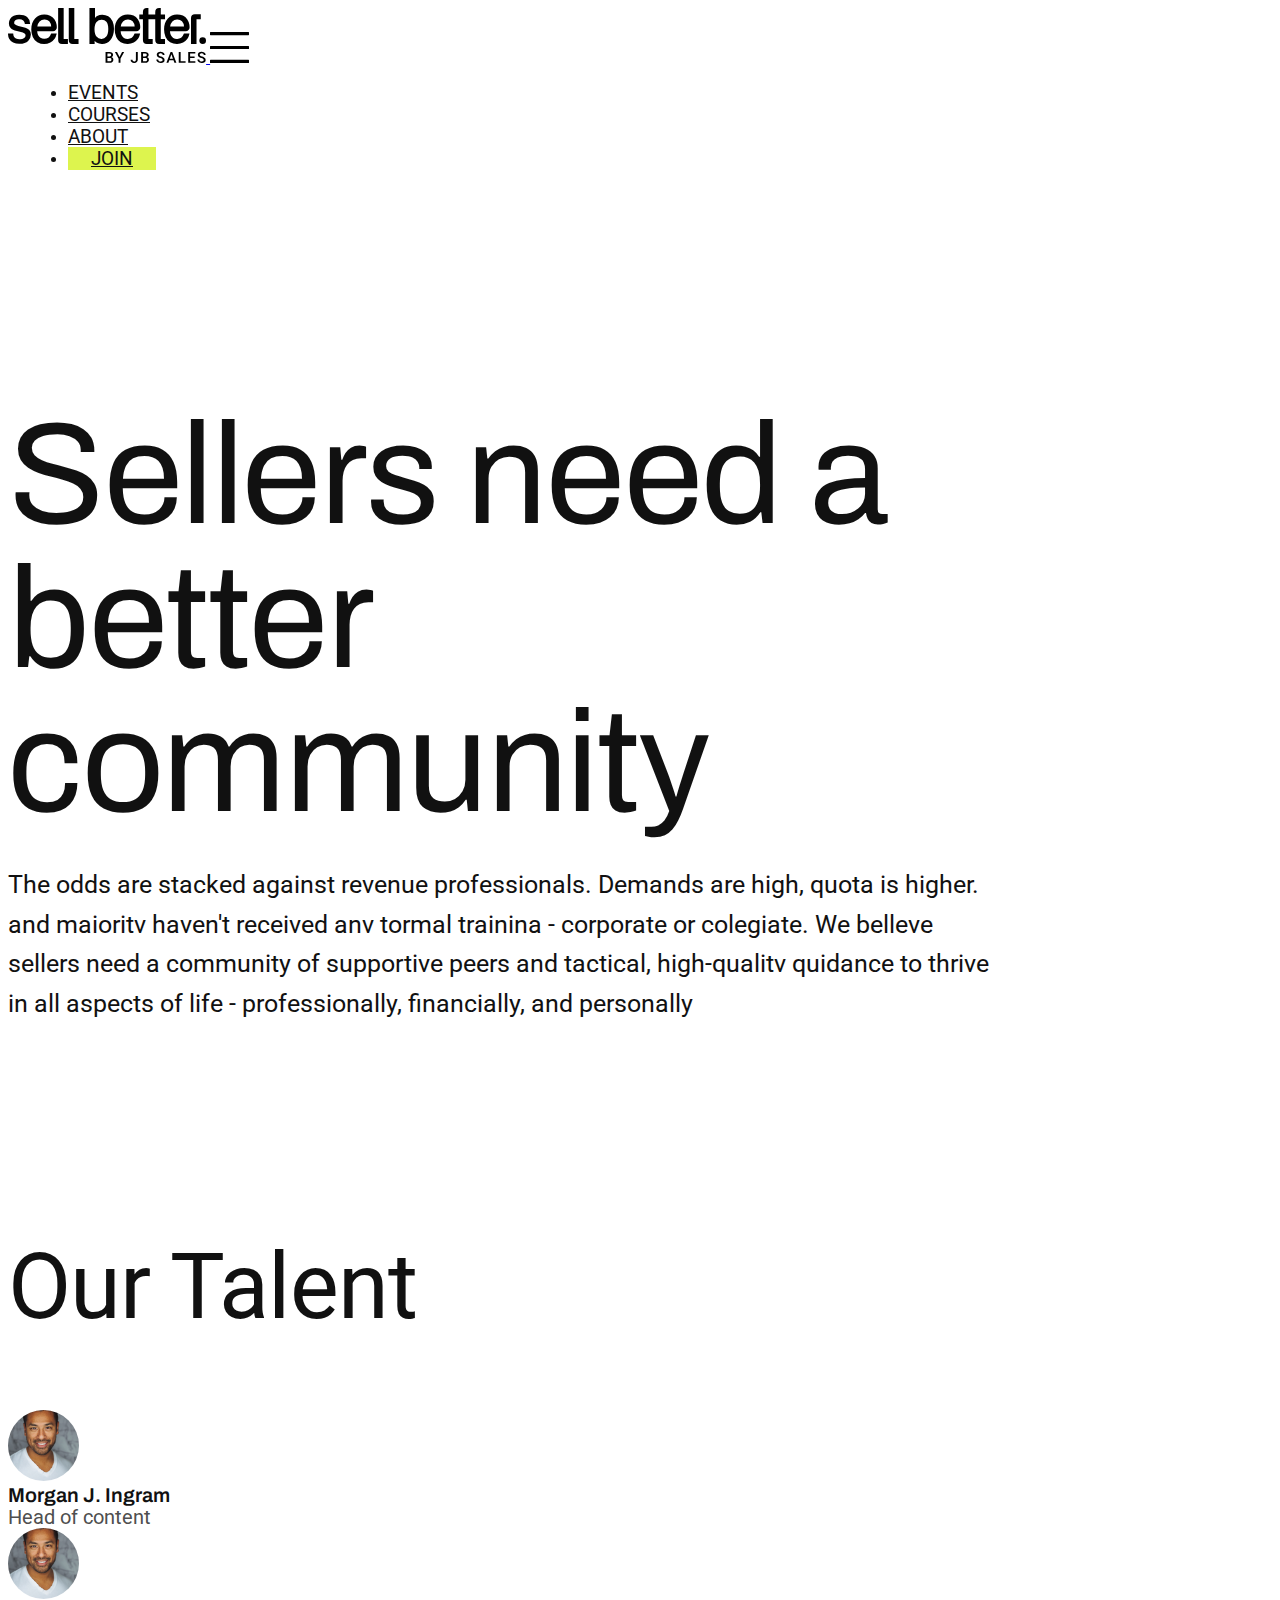
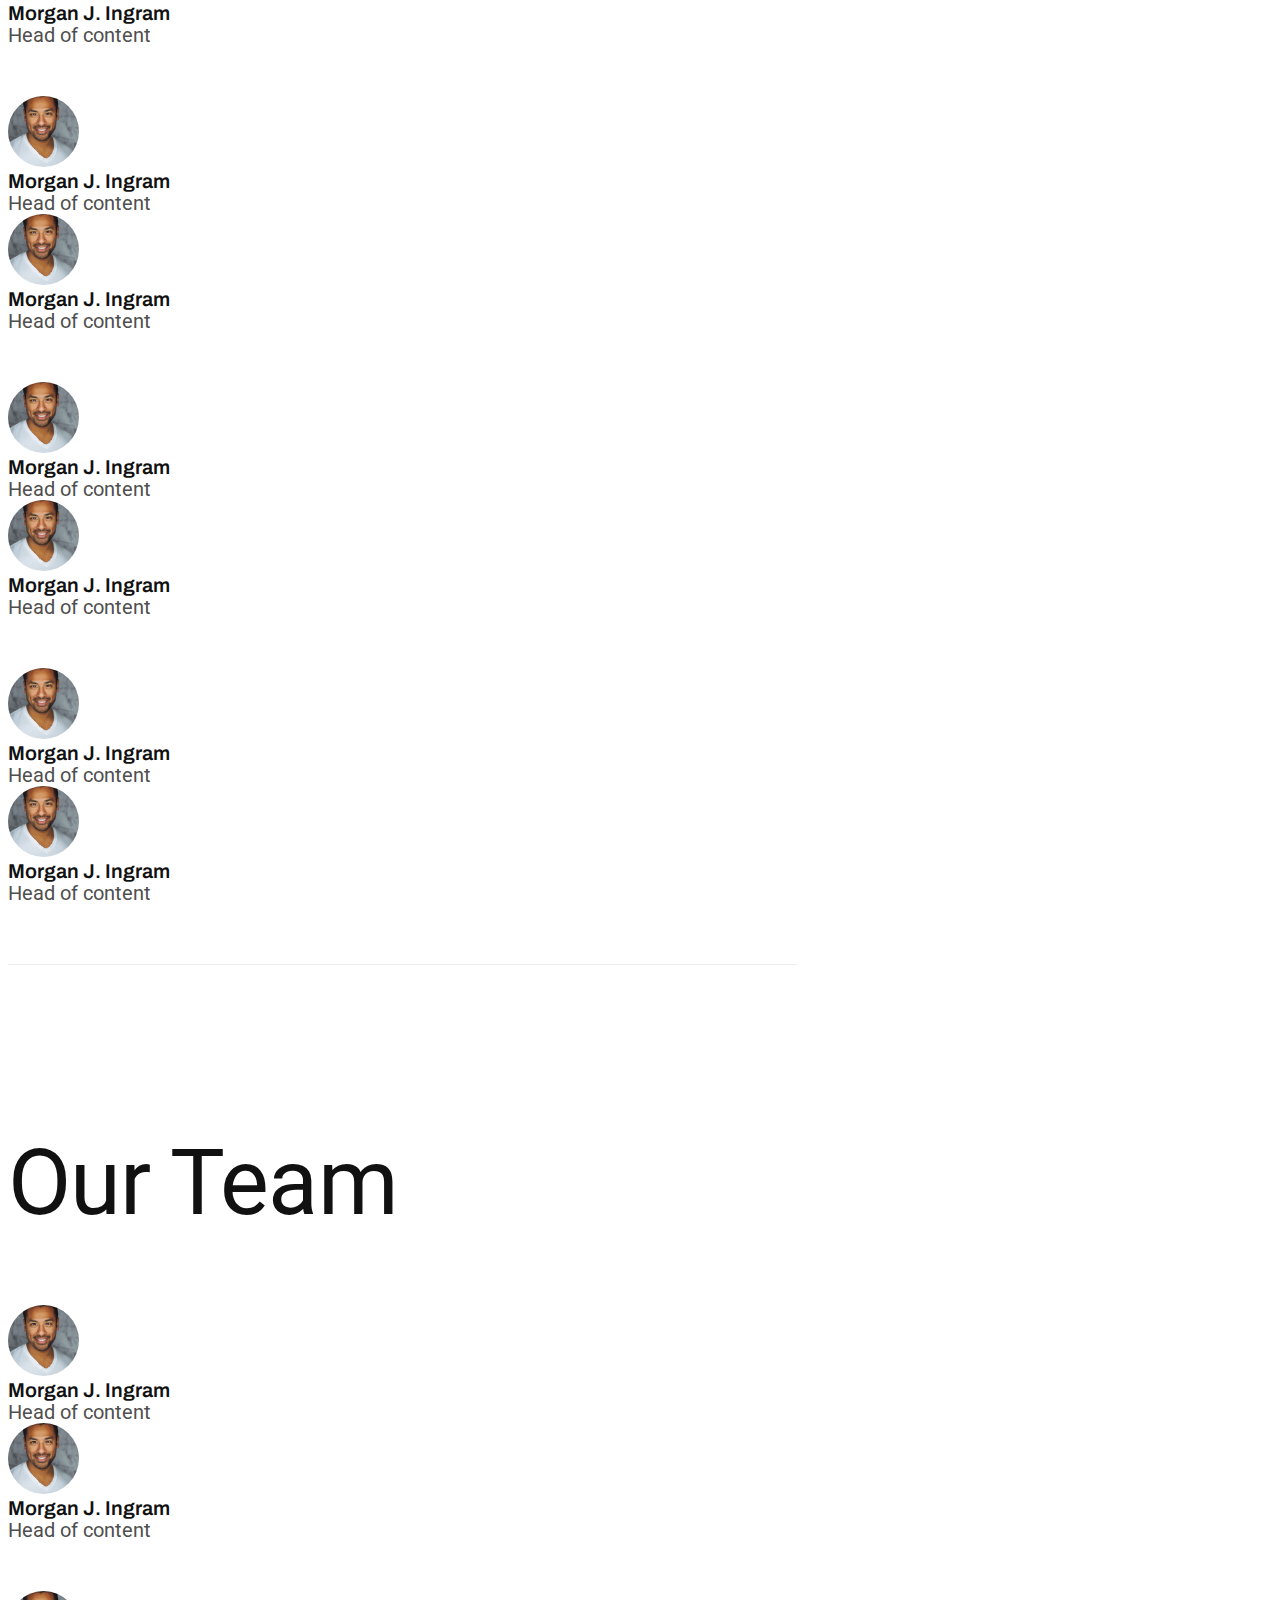
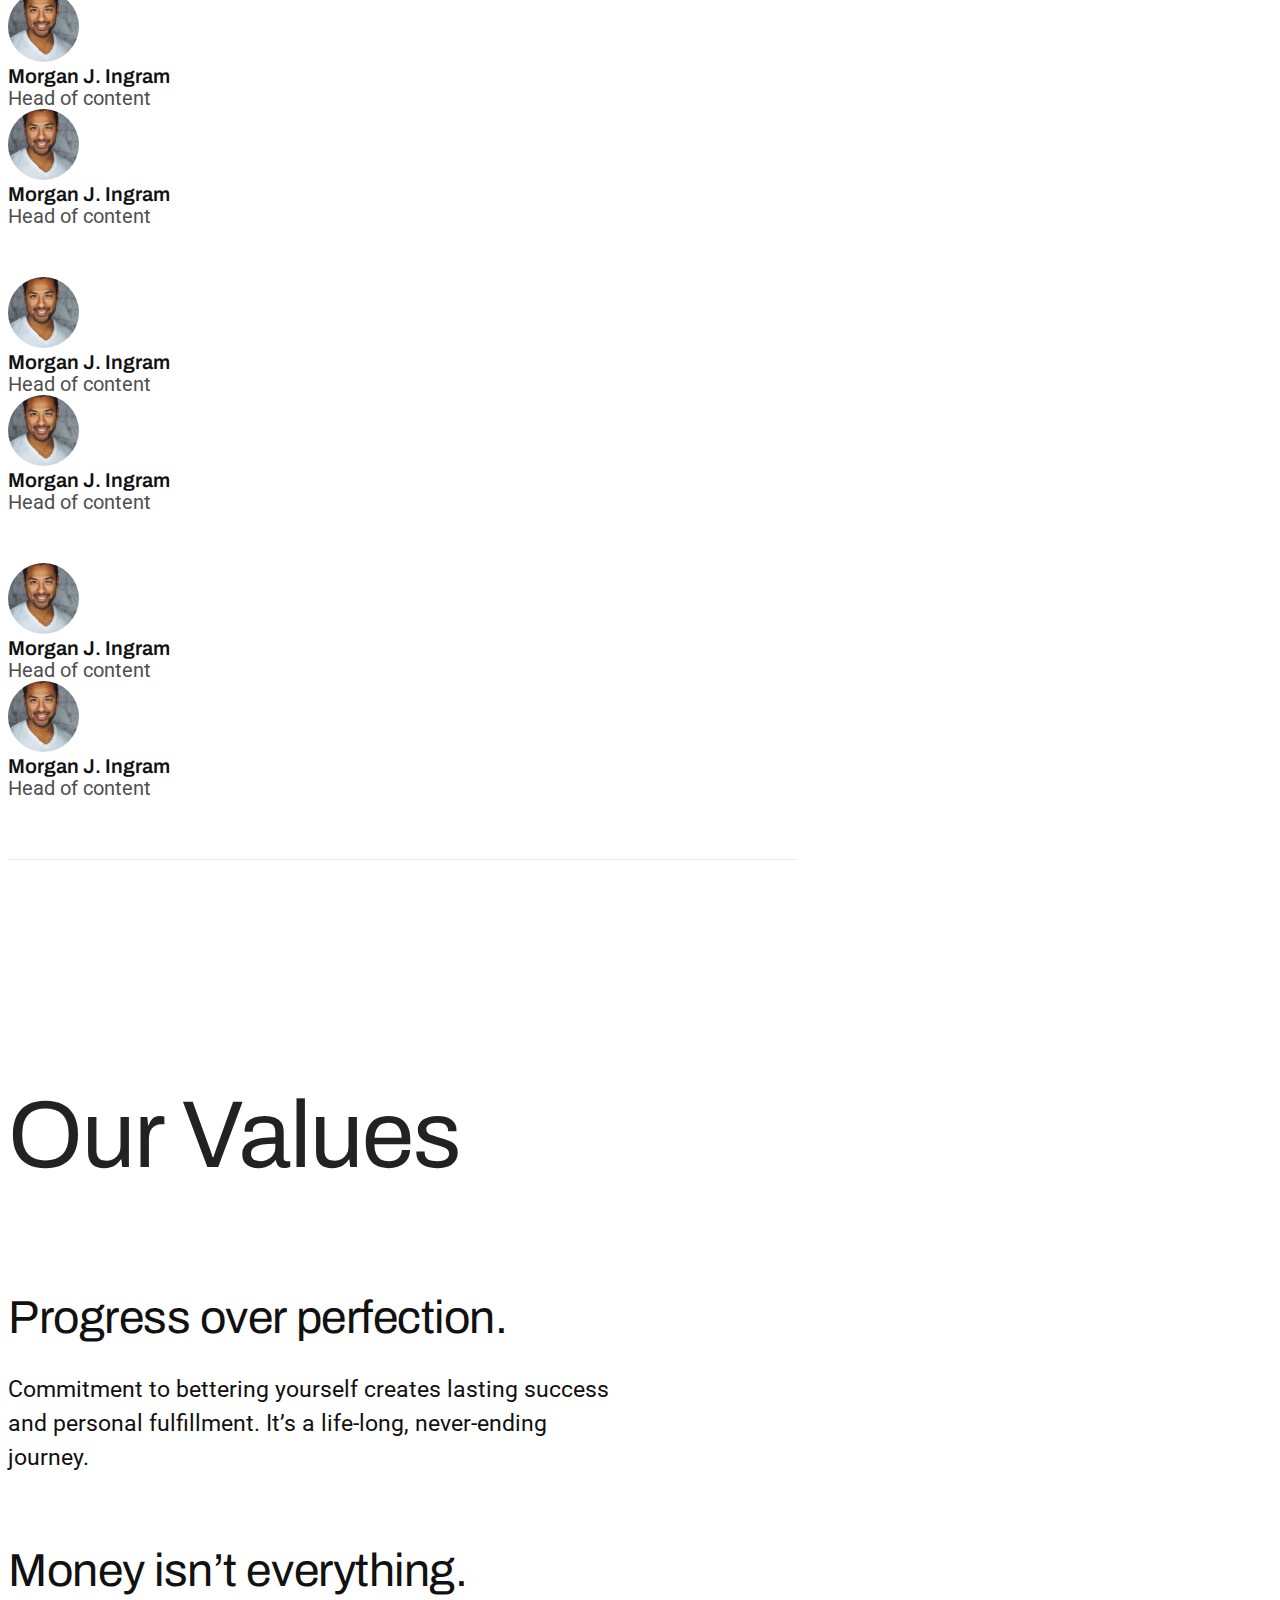
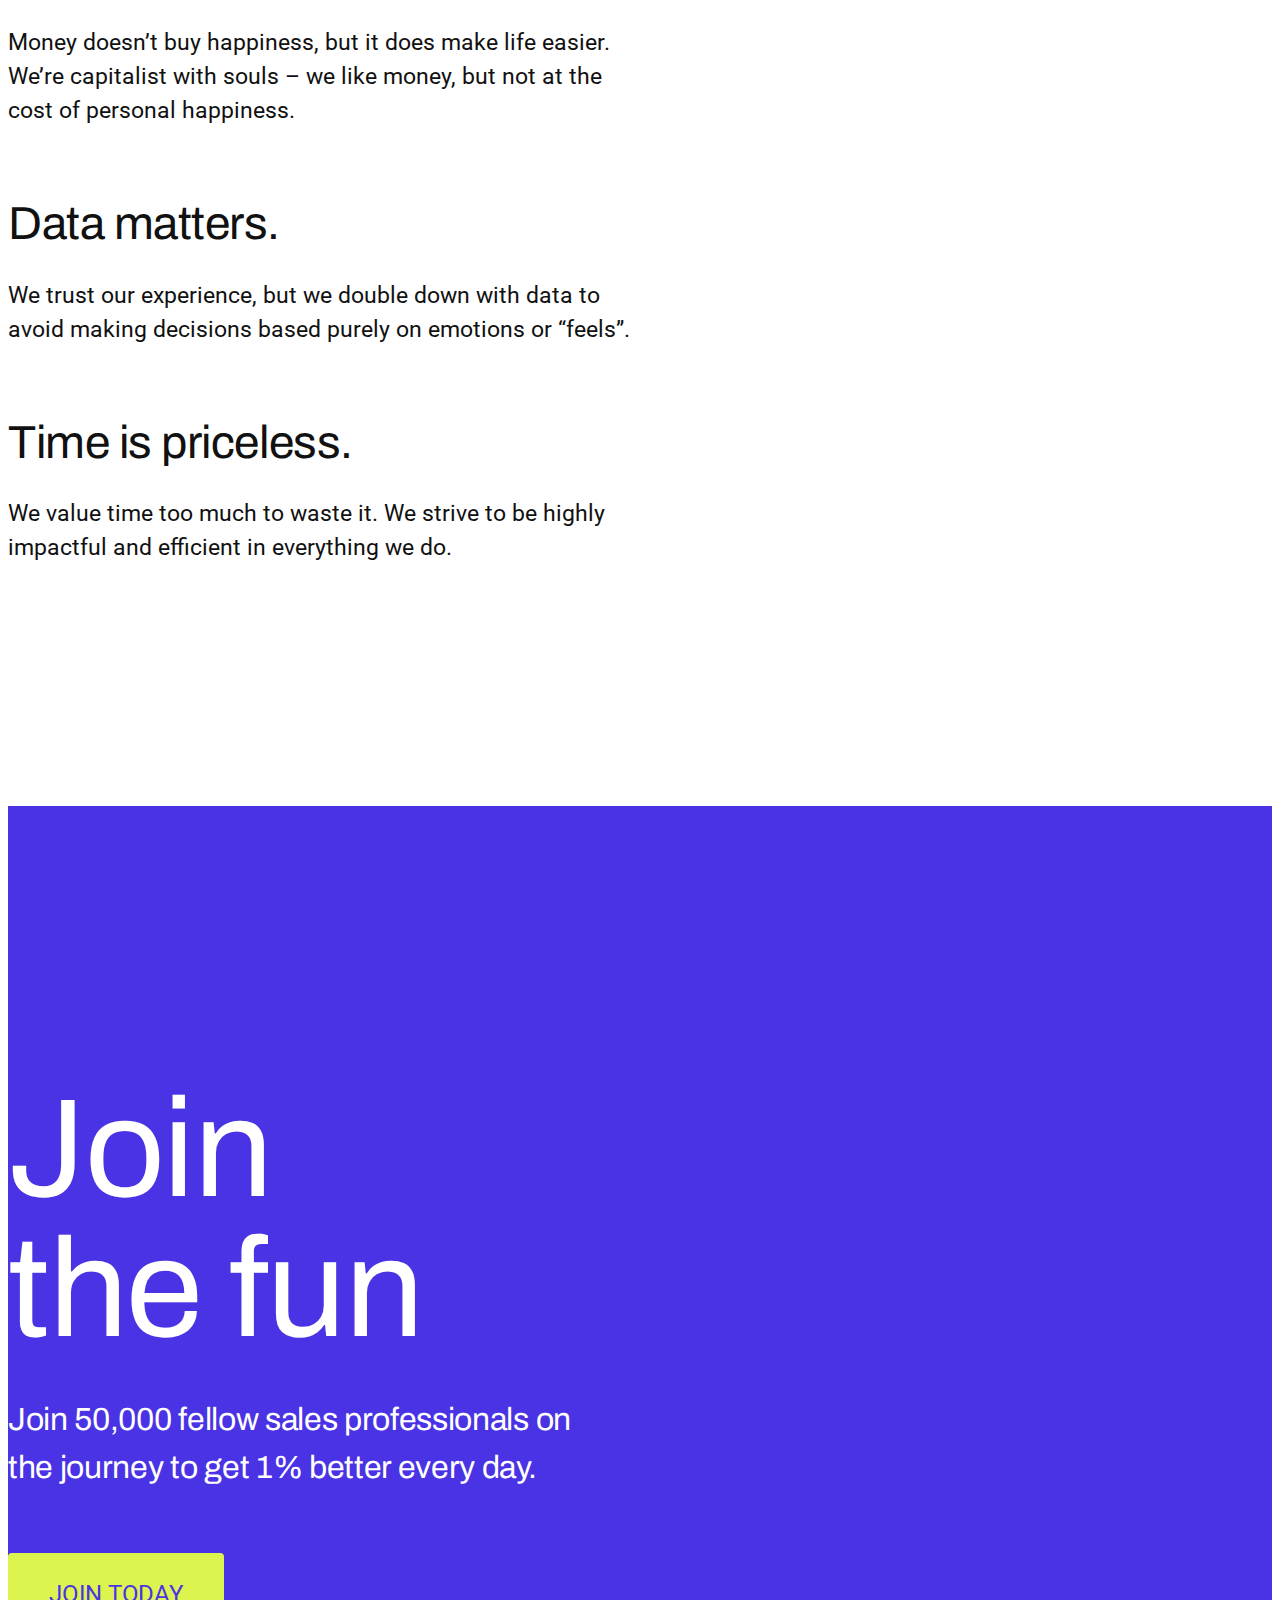
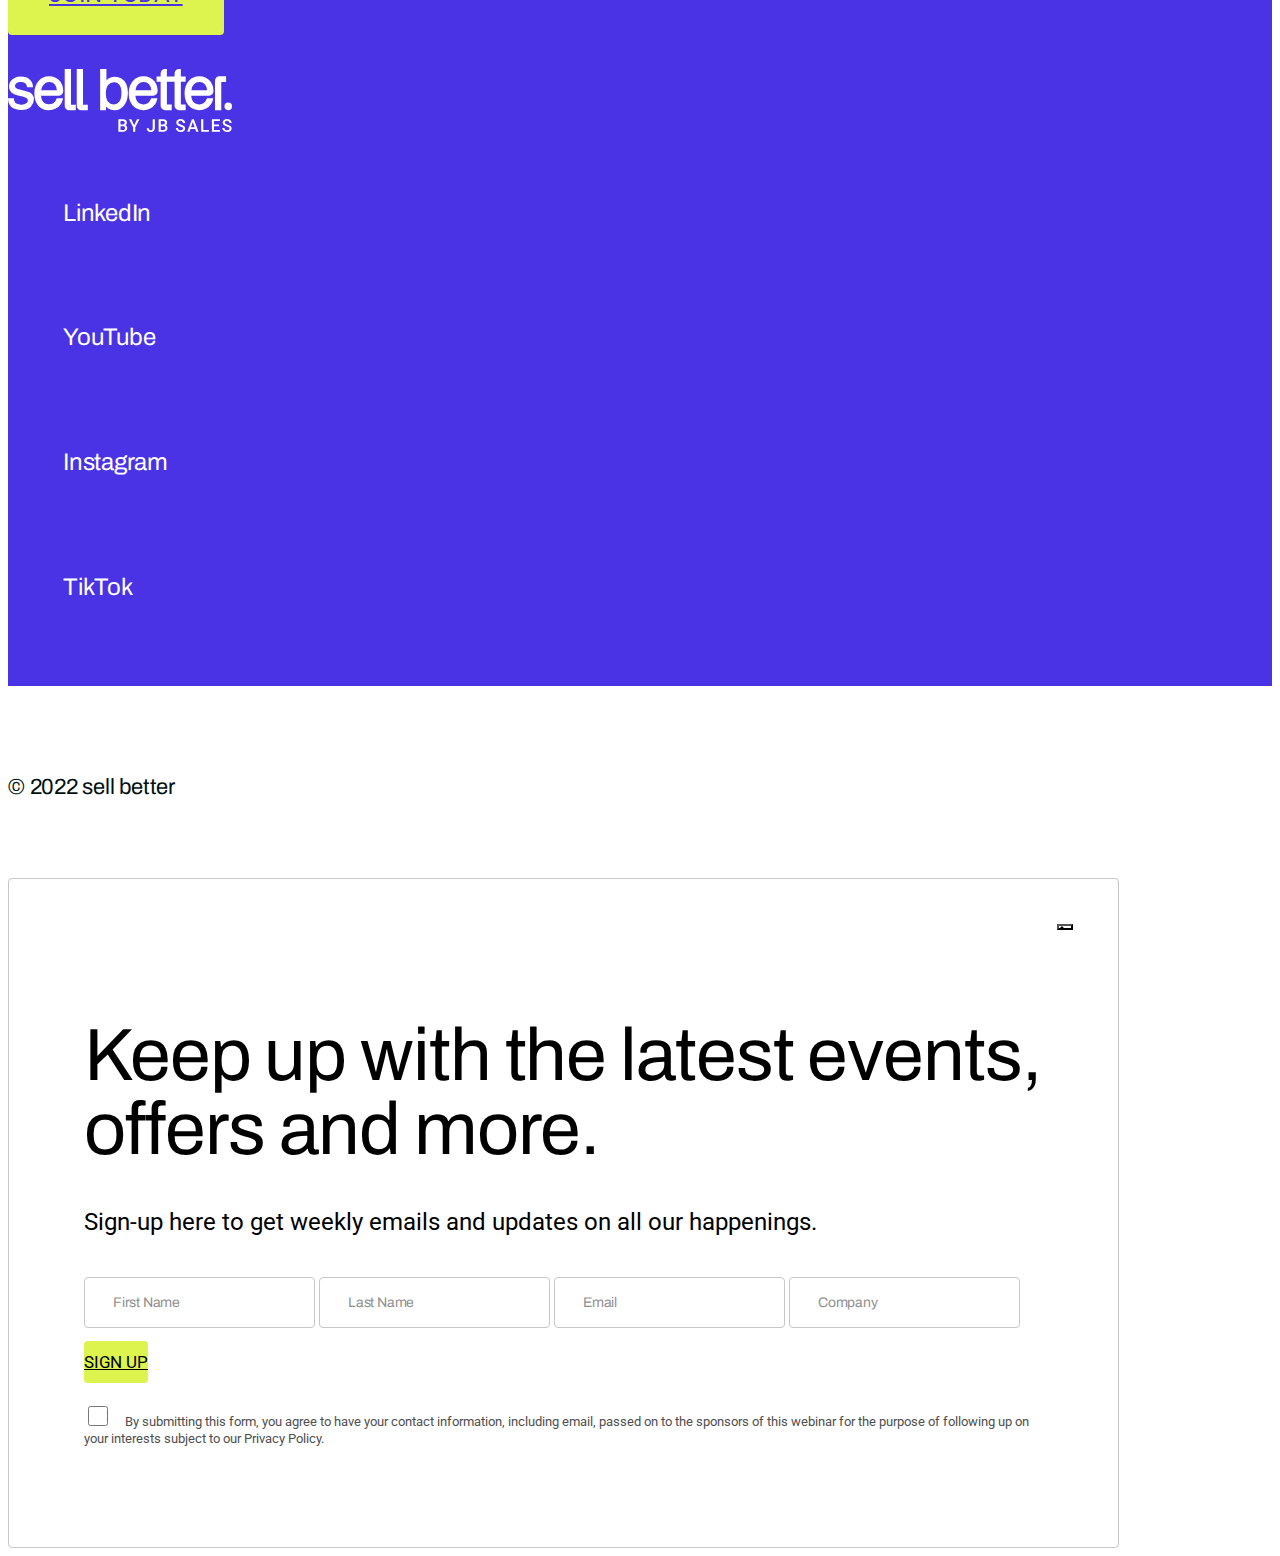
==== commit c4cf4335: "fixes" ====
--- a/about.html
+++ b/about.html
@@ -43,7 +43,12 @@
                 <a href="index.html#events" class="nav-link">Events</a>
               </li>
               <li class="menu-item nav-item">
-                <a href="#" class="nav-link">Courses</a>
+                <a
+                  href="https://www.thinkific.com/"
+                  target="_blank"
+                  class="nav-link"
+                  >Courses</a
+                >
               </li>
               <li class="menu-item nav-item">
                 <a href="about.html" class="nav-link">About</a>
@@ -79,7 +84,12 @@
               <a class="mobile-menu-link" href="index.html#events">Events</a>
             </li>
             <li class="">
-              <a class="mobile-menu-link" href="#">Courses</a>
+              <a
+                class="mobile-menu-link"
+                target="_blank"
+                href="https://www.thinkific.com/"
+                >Courses</a
+              >
             </li>
             <li class="">
               <a class="mobile-menu-link" href="about.html">About</a>
@@ -150,63 +160,91 @@
           <div class="row">
             <div class="col-md-6">
               <div
-                class="team-member d-flex align-items-center justify-content-center justify-content-md-end"
-              >
-                <div class="team-member-photo">
-                  <img src="img/person.jpg" alt="" />
-                </div>
-                <div class="member-infos">
-                  <div class="member-name">Morgan J. Ingram</div>
-                  <div class="member-role">Head of content</div>
-                </div>
-              </div>
-            </div>
-            <div class="col-md-6">
-              <div
-                class="team-member d-flex align-items-center justify-content-md-end justify-content-center"
-              >
-                <div class="team-member-photo">
-                  <img src="img/person.jpg" alt="" />
-                </div>
-                <div class="member-infos">
-                  <div class="member-name">Morgan J. Ingram</div>
-                  <div class="member-role">Head of content</div>
-                </div>
-              </div>
-            </div>
-          </div>
-          <div class="row">
-            <div class="col-md-6">
-              <div
-                class="team-member d-flex align-items-center justify-content-center justify-content-md-end"
-              >
-                <div class="team-member-photo">
-                  <img src="img/person.jpg" alt="" />
-                </div>
-                <div class="member-infos">
-                  <div class="member-name">Morgan J. Ingram</div>
-                  <div class="member-role">Head of content</div>
-                </div>
-              </div>
-            </div>
-            <div class="col-md-6">
-              <div
-                class="team-member d-flex align-items-center justify-content-md-end justify-content-center"
-              >
-                <div class="team-member-photo">
-                  <img src="img/person.jpg" alt="" />
-                </div>
-                <div class="member-infos">
-                  <div class="member-name">Morgan J. Ingram</div>
-                  <div class="member-role">Head of content</div>
-                </div>
-              </div>
-            </div>
-          </div>
-          <div class="row">
-            <div class="col-md-6">
-              <div
-                class="team-member d-flex align-items-center justify-content-center justify-content-md-end"
+                class="team-member d-flex align-items-center justify-content-center justify-content-md-start"
+              >
+                <div class="team-member-photo">
+                  <img src="img/person.jpg" alt="" />
+                </div>
+                <div class="member-infos">
+                  <div class="member-name">Morgan J. Ingram</div>
+                  <div class="member-role">Head of content</div>
+                </div>
+              </div>
+            </div>
+            <div class="col-md-6">
+              <div
+                class="team-member d-flex align-items-center justify-content-md-end justify-content-center"
+              >
+                <div class="team-member-photo">
+                  <img src="img/person.jpg" alt="" />
+                </div>
+                <div class="member-infos">
+                  <div class="member-name">Morgan J. Ingram</div>
+                  <div class="member-role">Head of content</div>
+                </div>
+              </div>
+            </div>
+          </div>
+          <div class="row">
+            <div class="col-md-6">
+              <div
+                class="team-member d-flex align-items-center justify-content-center justify-content-md-start"
+              >
+                <div class="team-member-photo">
+                  <img src="img/person.jpg" alt="" />
+                </div>
+                <div class="member-infos">
+                  <div class="member-name">Morgan J. Ingram</div>
+                  <div class="member-role">Head of content</div>
+                </div>
+              </div>
+            </div>
+            <div class="col-md-6">
+              <div
+                class="team-member d-flex align-items-center justify-content-md-end justify-content-center"
+              >
+                <div class="team-member-photo">
+                  <img src="img/person.jpg" alt="" />
+                </div>
+                <div class="member-infos">
+                  <div class="member-name">Morgan J. Ingram</div>
+                  <div class="member-role">Head of content</div>
+                </div>
+              </div>
+            </div>
+          </div>
+          <div class="row">
+            <div class="col-md-6">
+              <div
+                class="team-member d-flex align-items-center justify-content-center justify-content-md-start"
+              >
+                <div class="team-member-photo">
+                  <img src="img/person.jpg" alt="" />
+                </div>
+                <div class="member-infos">
+                  <div class="member-name">Morgan J. Ingram</div>
+                  <div class="member-role">Head of content</div>
+                </div>
+              </div>
+            </div>
+            <div class="col-md-6">
+              <div
+                class="team-member d-flex align-items-center justify-content-md-end justify-content-center"
+              >
+                <div class="team-member-photo">
+                  <img src="img/person.jpg" alt="" />
+                </div>
+                <div class="member-infos">
+                  <div class="member-name">Morgan J. Ingram</div>
+                  <div class="member-role">Head of content</div>
+                </div>
+              </div>
+            </div>
+          </div>
+          <div class="row">
+            <div class="col-md-6">
+              <div
+                class="team-member d-flex align-items-center justify-content-center justify-content-md-start"
               >
                 <div class="team-member-photo">
                   <img src="img/person.jpg" alt="" />
@@ -244,63 +282,91 @@
           <div class="row">
             <div class="col-md-6">
               <div
-                class="team-member d-flex align-items-center justify-content-center justify-content-md-end"
-              >
-                <div class="team-member-photo">
-                  <img src="img/person.jpg" alt="" />
-                </div>
-                <div class="member-infos">
-                  <div class="member-name">Morgan J. Ingram</div>
-                  <div class="member-role">Head of content</div>
-                </div>
-              </div>
-            </div>
-            <div class="col-md-6">
-              <div
-                class="team-member d-flex align-items-center justify-content-md-end justify-content-center"
-              >
-                <div class="team-member-photo">
-                  <img src="img/person.jpg" alt="" />
-                </div>
-                <div class="member-infos">
-                  <div class="member-name">Morgan J. Ingram</div>
-                  <div class="member-role">Head of content</div>
-                </div>
-              </div>
-            </div>
-          </div>
-          <div class="row">
-            <div class="col-md-6">
-              <div
-                class="team-member d-flex align-items-center justify-content-center justify-content-md-end"
-              >
-                <div class="team-member-photo">
-                  <img src="img/person.jpg" alt="" />
-                </div>
-                <div class="member-infos">
-                  <div class="member-name">Morgan J. Ingram</div>
-                  <div class="member-role">Head of content</div>
-                </div>
-              </div>
-            </div>
-            <div class="col-md-6">
-              <div
-                class="team-member d-flex align-items-center justify-content-md-end justify-content-center"
-              >
-                <div class="team-member-photo">
-                  <img src="img/person.jpg" alt="" />
-                </div>
-                <div class="member-infos">
-                  <div class="member-name">Morgan J. Ingram</div>
-                  <div class="member-role">Head of content</div>
-                </div>
-              </div>
-            </div>
-          </div>
-          <div class="row">
-            <div class="col-md-6">
-              <div
-                class="team-member d-flex align-items-center justify-content-center justify-content-md-end"
+                class="team-member d-flex align-items-center justify-content-center justify-content-md-start"
+              >
+                <div class="team-member-photo">
+                  <img src="img/person.jpg" alt="" />
+                </div>
+                <div class="member-infos">
+                  <div class="member-name">Morgan J. Ingram</div>
+                  <div class="member-role">Head of content</div>
+                </div>
+              </div>
+            </div>
+            <div class="col-md-6">
+              <div
+                class="team-member d-flex align-items-center justify-content-md-end justify-content-center"
+              >
+                <div class="team-member-photo">
+                  <img src="img/person.jpg" alt="" />
+                </div>
+                <div class="member-infos">
+                  <div class="member-name">Morgan J. Ingram</div>
+                  <div class="member-role">Head of content</div>
+                </div>
+              </div>
+            </div>
+          </div>
+          <div class="row">
+            <div class="col-md-6">
+              <div
+                class="team-member d-flex align-items-center justify-content-center justify-content-md-start"
+              >
+                <div class="team-member-photo">
+                  <img src="img/person.jpg" alt="" />
+                </div>
+                <div class="member-infos">
+                  <div class="member-name">Morgan J. Ingram</div>
+                  <div class="member-role">Head of content</div>
+                </div>
+              </div>
+            </div>
+            <div class="col-md-6">
+              <div
+                class="team-member d-flex align-items-center justify-content-md-end justify-content-center"
+              >
+                <div class="team-member-photo">
+                  <img src="img/person.jpg" alt="" />
+                </div>
+                <div class="member-infos">
+                  <div class="member-name">Morgan J. Ingram</div>
+                  <div class="member-role">Head of content</div>
+                </div>
+              </div>
+            </div>
+          </div>
+          <div class="row">
+            <div class="col-md-6">
+              <div
+                class="team-member d-flex align-items-center justify-content-center justify-content-md-start"
+              >
+                <div class="team-member-photo">
+                  <img src="img/person.jpg" alt="" />
+                </div>
+                <div class="member-infos">
+                  <div class="member-name">Morgan J. Ingram</div>
+                  <div class="member-role">Head of content</div>
+                </div>
+              </div>
+            </div>
+            <div class="col-md-6">
+              <div
+                class="team-member d-flex align-items-center justify-content-md-end justify-content-center"
+              >
+                <div class="team-member-photo">
+                  <img src="img/person.jpg" alt="" />
+                </div>
+                <div class="member-infos">
+                  <div class="member-name">Morgan J. Ingram</div>
+                  <div class="member-role">Head of content</div>
+                </div>
+              </div>
+            </div>
+          </div>
+          <div class="row">
+            <div class="col-md-6">
+              <div
+                class="team-member d-flex align-items-center justify-content-center justify-content-md-start"
               >
                 <div class="team-member-photo">
                   <img src="img/person.jpg" alt="" />
--- a/style.css
+++ b/style.css
@@ -1529,3 +1529,7 @@
     height: 40px;
   }
 }
+
+#navbarMain {
+  height: 65px;
+}
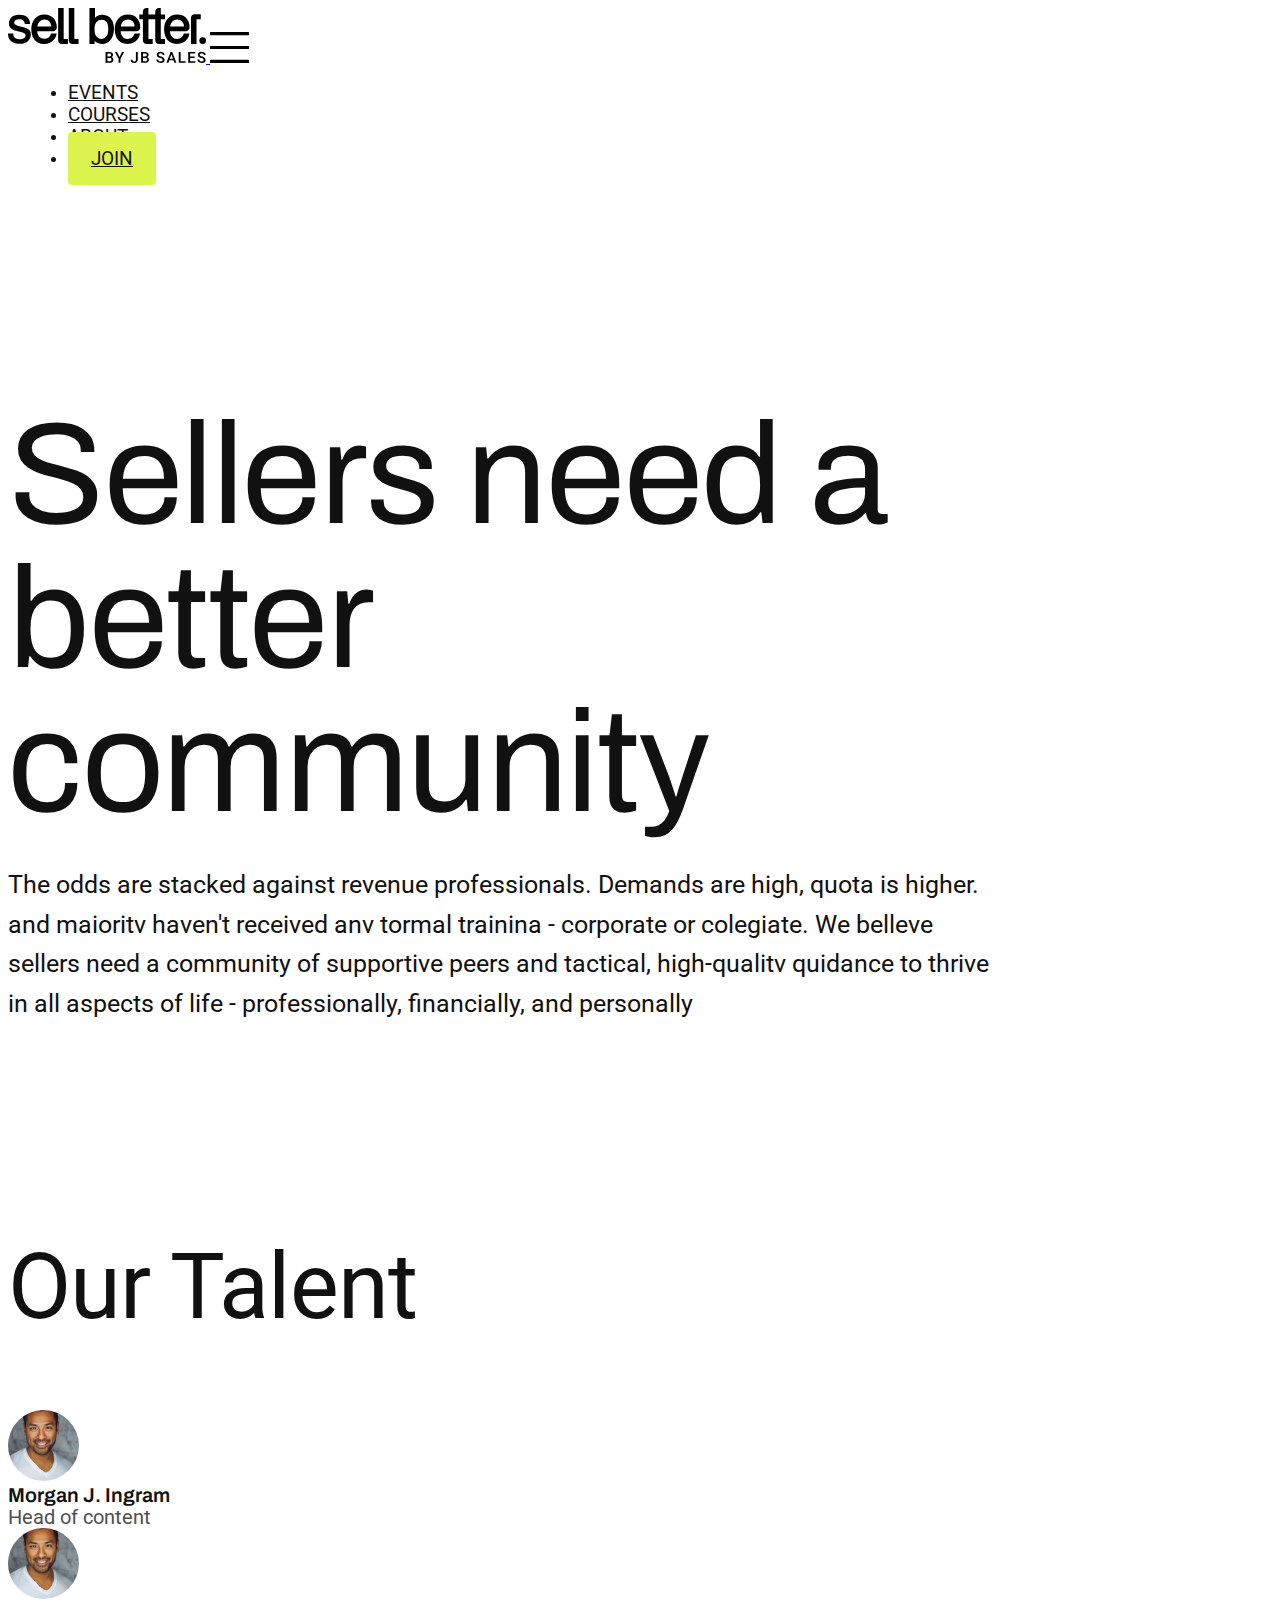
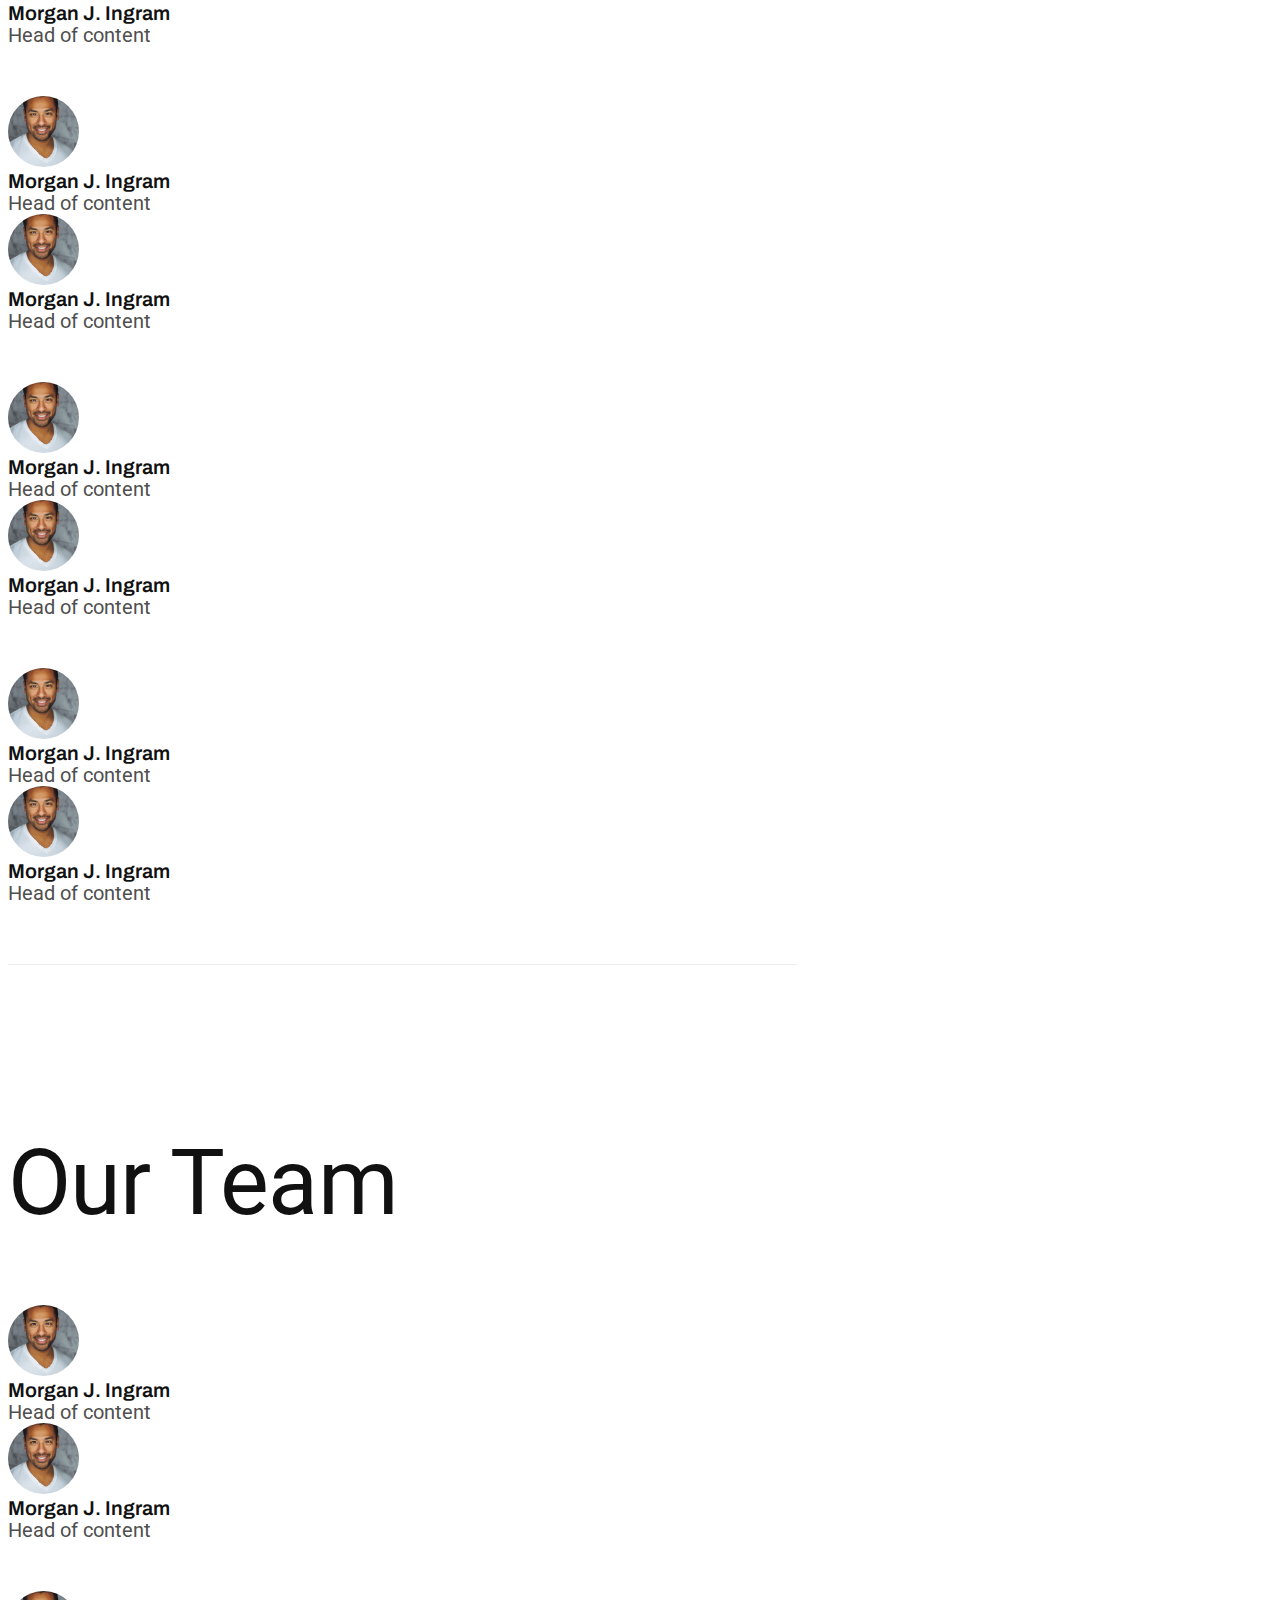
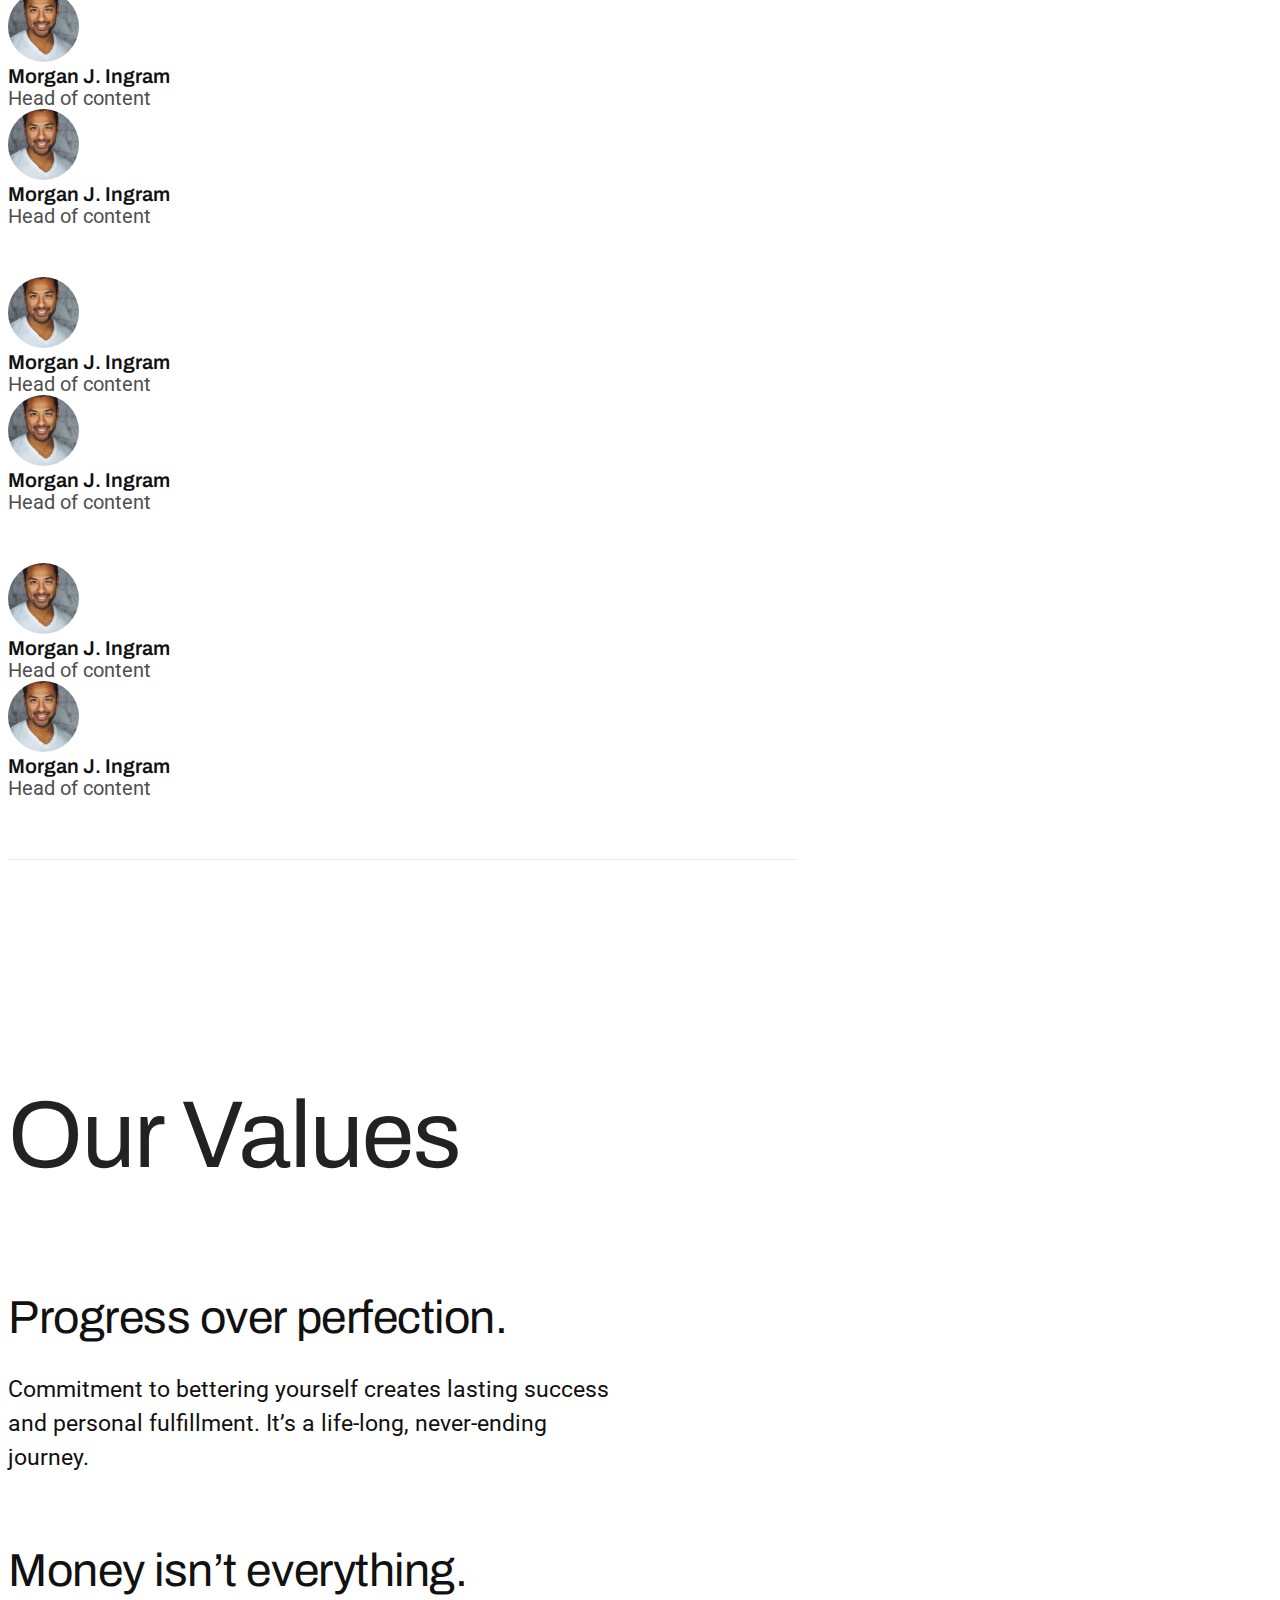
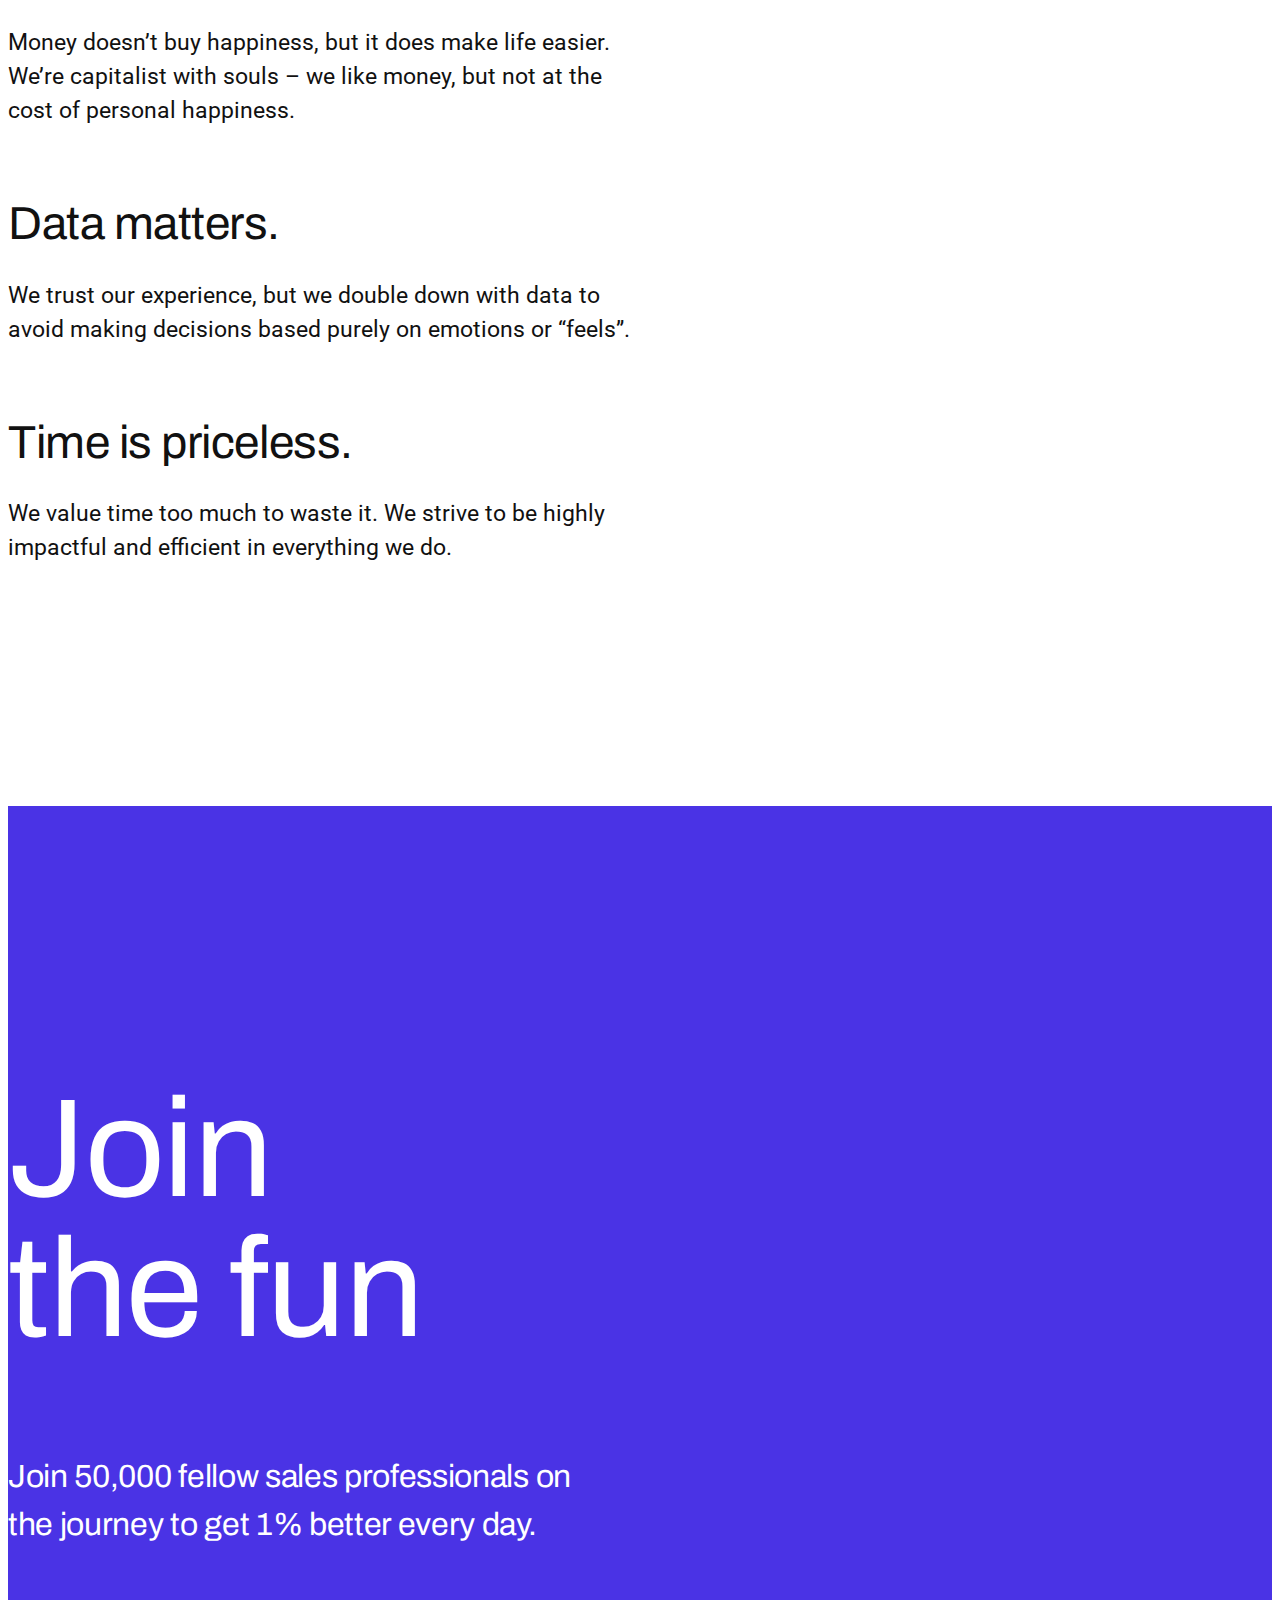
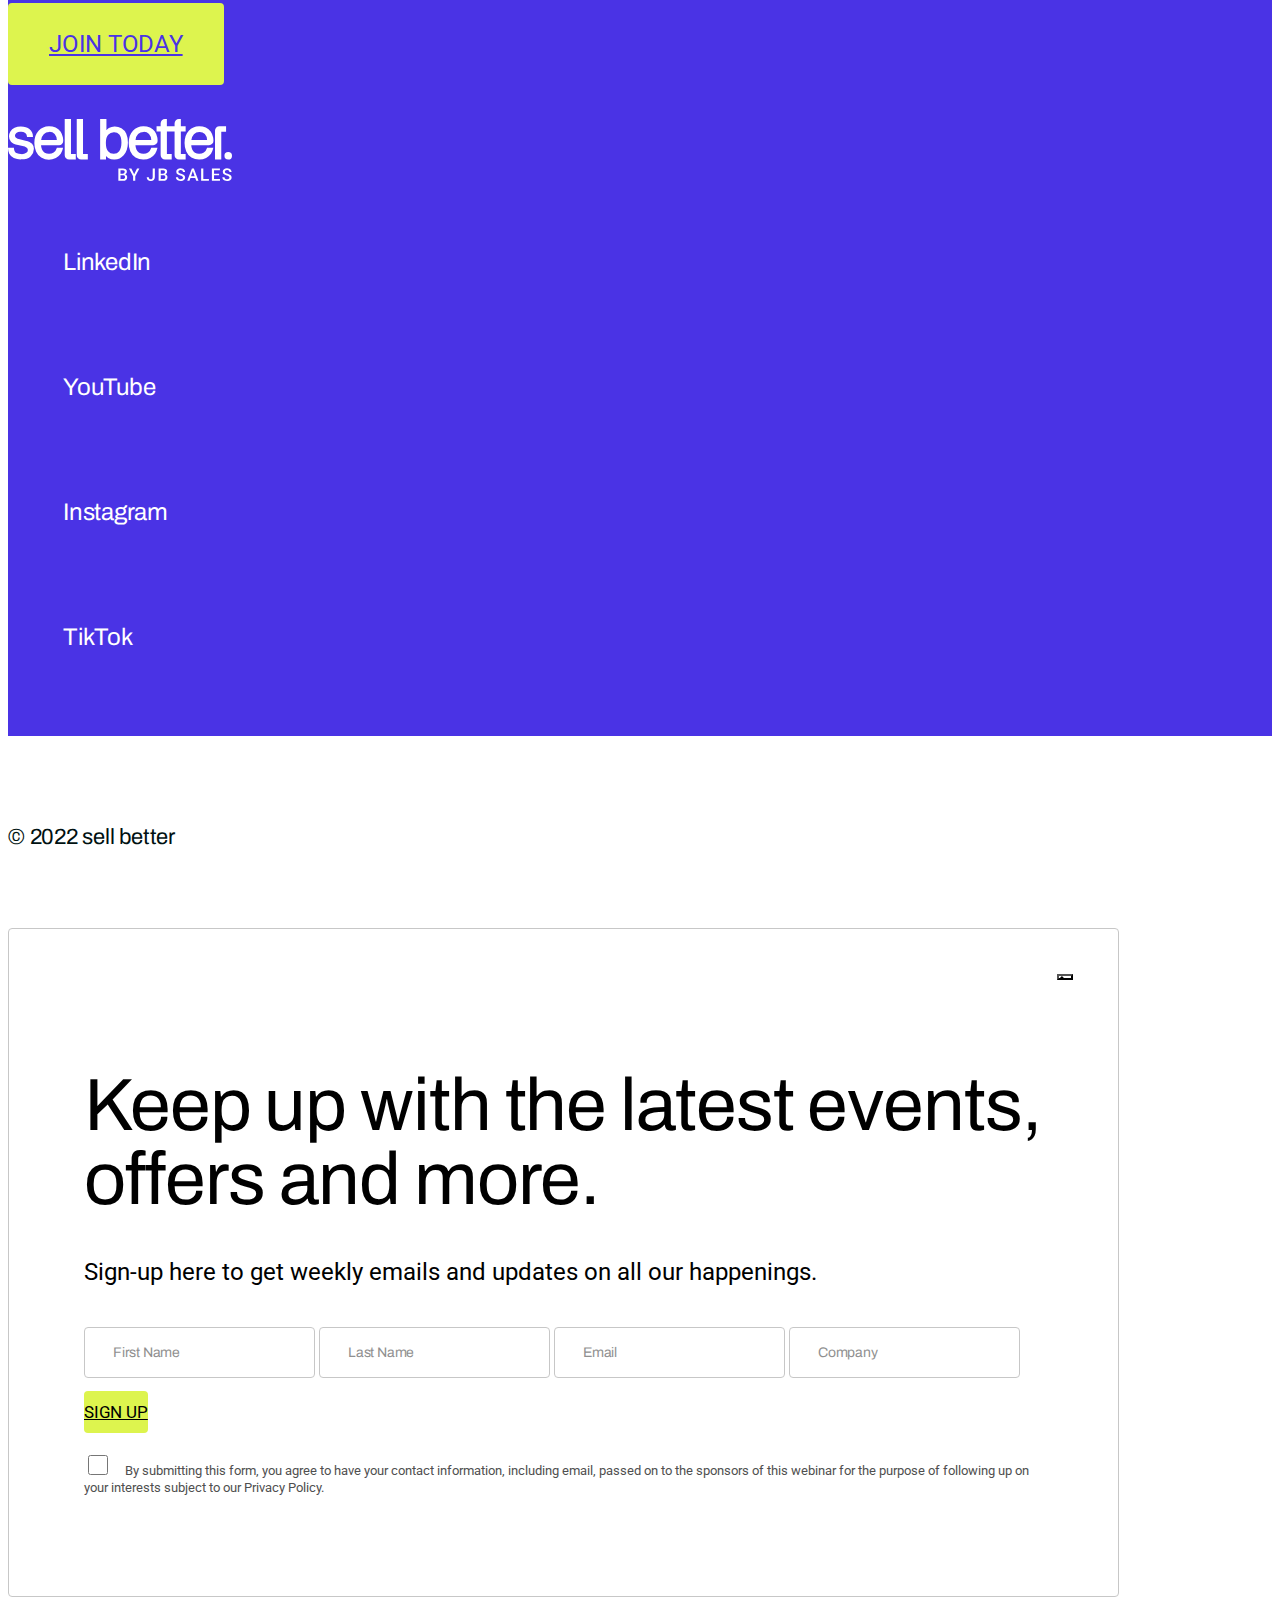
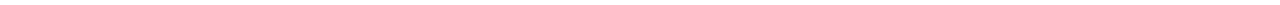
==== commit 0d15fcbf: "version 1" ====
--- a/about.html
+++ b/about.html
@@ -55,7 +55,7 @@
               </li>
               <li class="nav-item nav-join">
                 <a
-                  class="nav-link"
+                  class="nav-link btn btn-primary"
                   href="#"
                   data-bs-toggle="modal"
                   data-bs-target="#joinModal"
--- a/style.css
+++ b/style.css
@@ -122,6 +122,10 @@
 
 .navbar-brand img {
   height: 55px;
+}
+
+.navbar-nav {
+  align-items: center;
 }
 
 .navbar-nav > li {
@@ -334,13 +338,8 @@
   color: #000000;
 }
 
-#menu-main .nav-join a {
-  padding-left: 23px;
-  padding-right: 23px;
-  background-color: var(--green-light);
-}
-#menu-main .nav-join a:hover {
-  background-color: #b9d50d;
+#menu-main .nav-join .btn {
+  padding: 15px 23px;
 }
 
 /*******************************************
@@ -356,7 +355,7 @@
 *******************************************/
 
 .first-section {
-  margin-top: 60px;
+  margin-top: 50px;
 }
 
 .first-section h1 {
@@ -507,14 +506,13 @@
 #events {
   background-color: var(--black-custom);
   padding-top: 180px;
-  padding-bottom: 170px;
+  padding-bottom: 175px;
 }
 #events h1 {
   color: #ffffff;
   font-size: 180.69px;
   letter-spacing: -1.81px;
   font-family: var(--font-secondary);
-  margin-bottom: 40px;
 }
 
 #events h4 {
@@ -713,6 +711,8 @@
   width: 60px;
   min-width: 60px;
   text-transform: none;
+  font-size: 18px;
+  font-weight: 600;
 }
 .event-who .event-mob {
   font-size: 15px;
@@ -731,7 +731,6 @@
   color: #ffffff;
   font-size: 140px;
   letter-spacing: -1.4px;
-  margin-bottom: 37px;
   font-family: var(--font-secondary);
 }
 
@@ -744,7 +743,7 @@
 }
 
 .join-section .btn-wrap {
-  margin-top: 87px;
+  margin-top: 80px;
 }
 
 .join-section .btn {
@@ -1230,6 +1229,24 @@
     border-radius: 8px;
   }
 
+  .event-date {
+    font-size: 16px;
+  }
+
+  .event-title {
+    font-size: 17px;
+  }
+
+  .event-mob,
+  .event-who .event-mob {
+    font-size: 18px;
+  }
+
+  .event-box .btn {
+    font-size: 15;
+    padding: 5px 25px;
+  }
+
   .acc-icon {
     position: absolute;
     bottom: 0;
